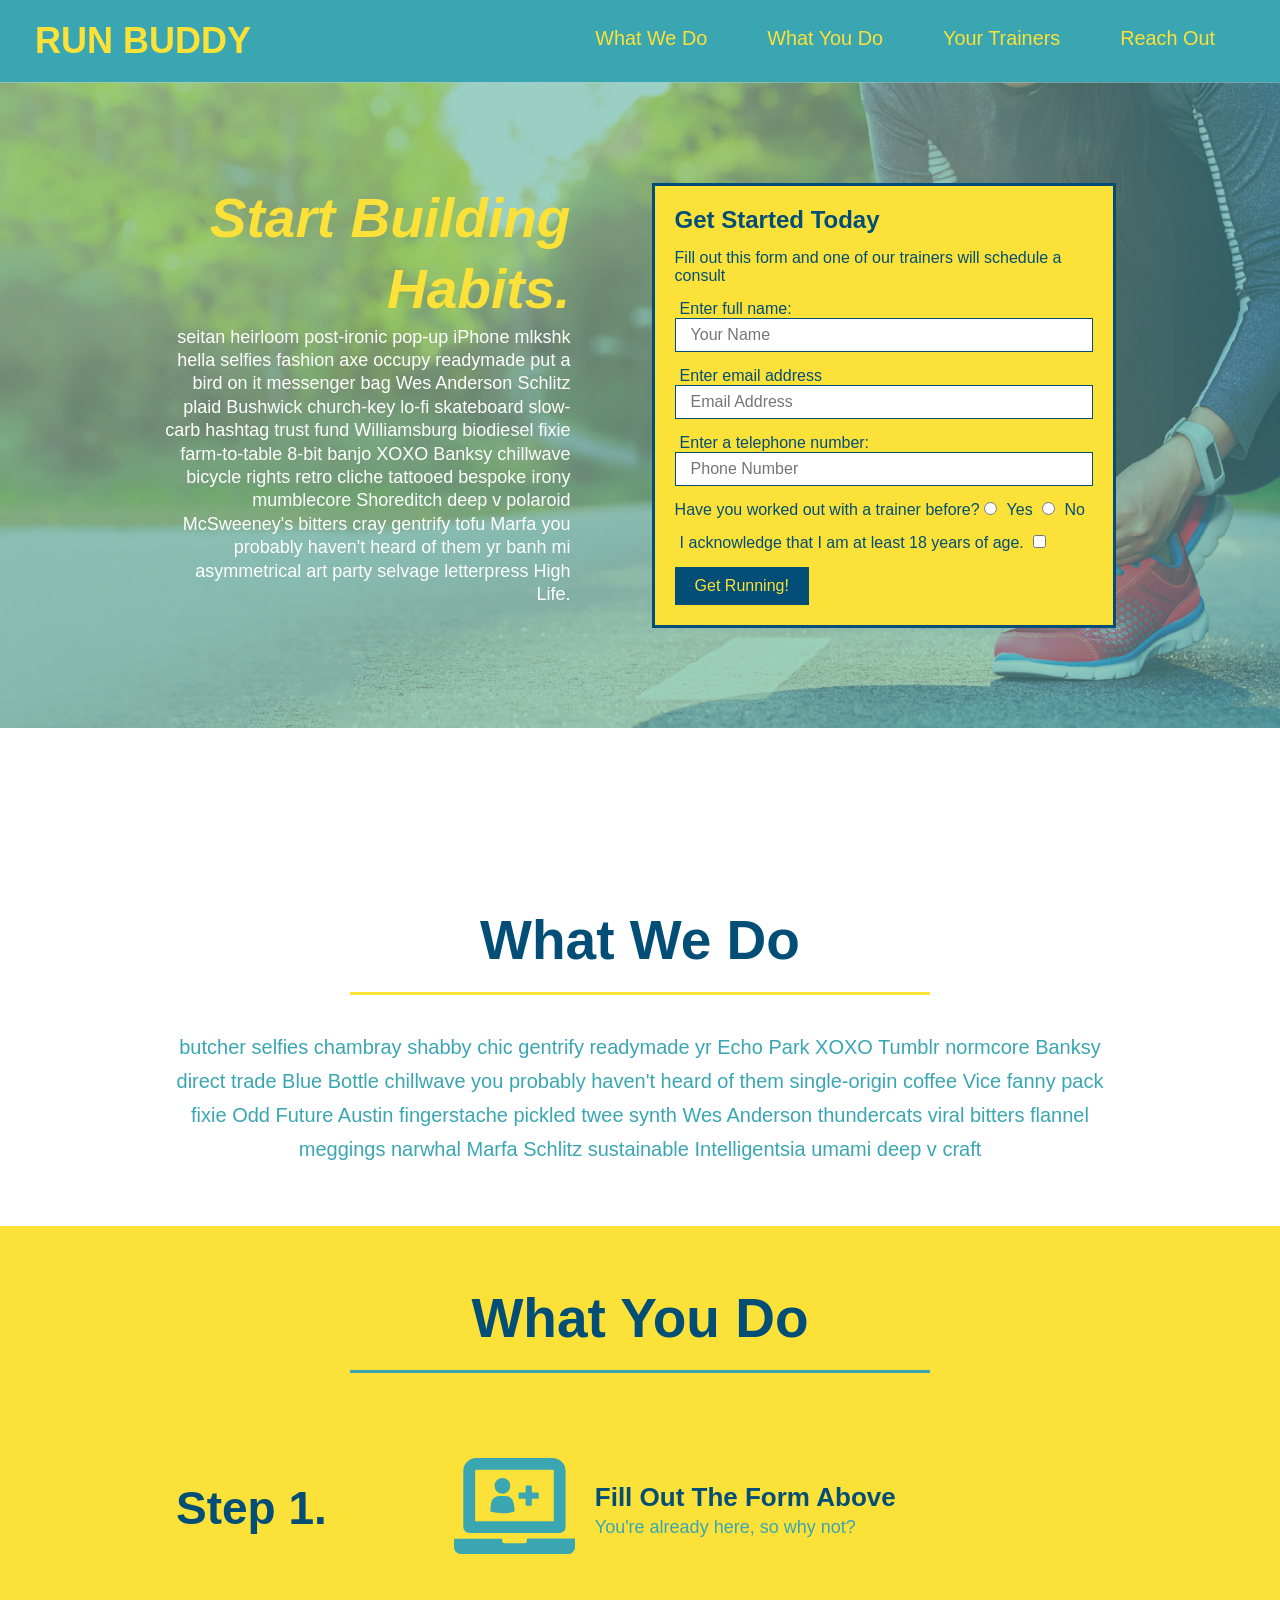
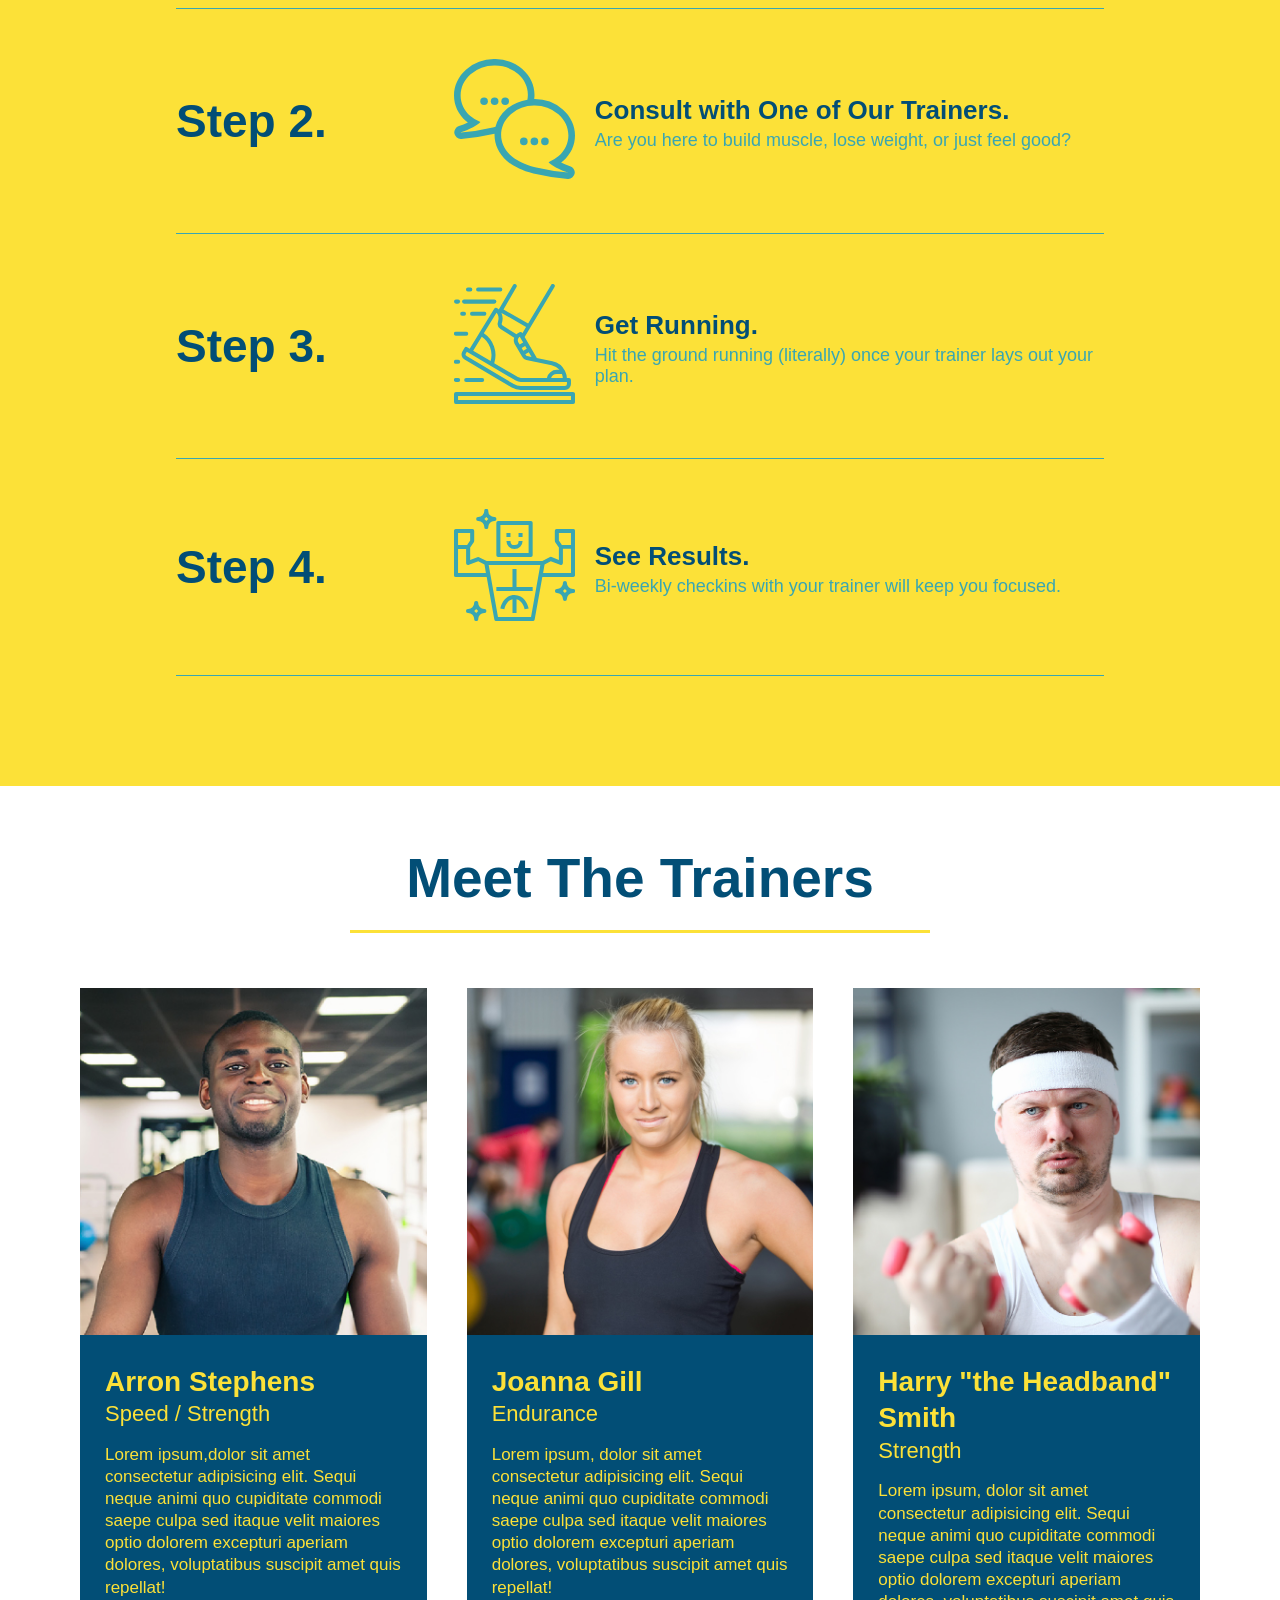
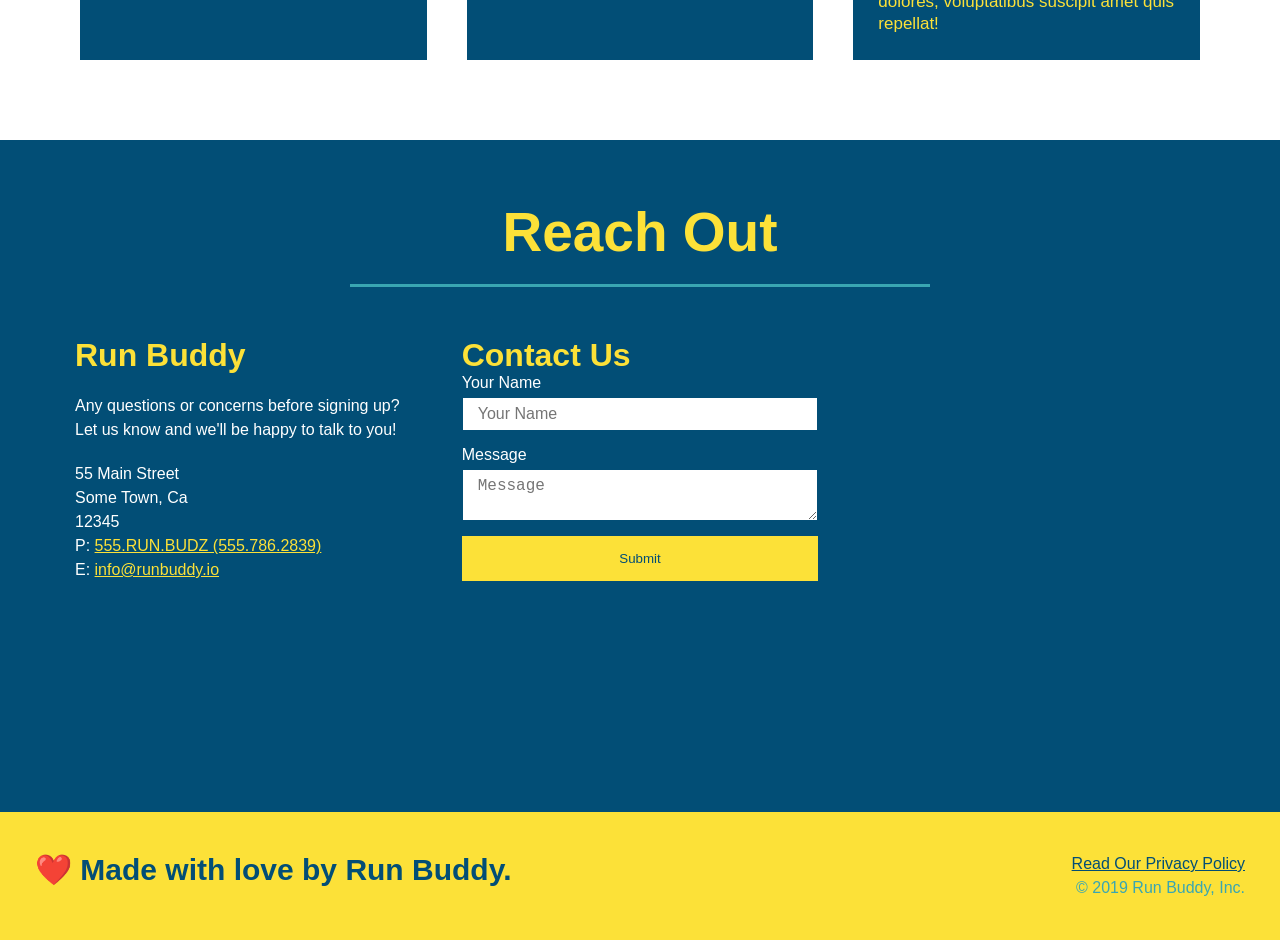
==== index.html @ 0c2e8806 "add flexbox to reach out section" ====
<!DOCTYPE html>
<html lang="en">
    <head>
        <meta charset="UTF-8" />
        <title>Run Buddy</title>
        <link rel="stylesheet" href="./assets/css/style.css">
    </head>
    <body>
    <!-- navigation -->
    <header>
        <h1>
            <a href="/">RUN BUDDY</a>
        </h1>
        <nav>
    <!-- Unordered list element -->
            <ul>
        <!-- List item element-->
                <li>
            <!-- Anchor element -->
                    <a href="#what-we-do">What We Do</a>
                </li>
                <li>
                    <a href="#what-you-do">What You Do</a>
                </li>
                <li>
                    <a href="#your-trainers">Your Trainers</a>
                </li>
                <li>
                    <a href="#reach-out">Reach Out</a>
                </li>
            </ul>
        </nav>
    </header>
    
    <!-- hero section -->
    <section class="hero">
        <div class="hero-cta">
            <h2>Start Building Habits.</h2>
            <p>
                seitan heirloom post-ironic pop-up iPhone mlkshk hella selfies fashion axe occupy readymade put a bird on it
                messenger bag Wes Anderson Schlitz plaid Bushwick church-key lo-fi skateboard slow-carb hashtag trust fund
                Williamsburg biodiesel fixie farm-to-table 8-bit banjo XOXO Banksy chillwave bicycle rights retro cliche
                tattooed bespoke irony mumblecore Shoreditch deep v polaroid McSweeney's bitters cray gentrify tofu Marfa you
                probably haven't heard of them yr banh mi asymmetrical art party selvage letterpress High Life.  
            </p>
        </div>
        
        <div class="hero-form">
            <h3>Get Started Today</h3>
            <p>Fill out this form and one of our trainers will schedule a consult</p>
        <!-- Add form element -->
        <form>
            <label for="name">Enter full name:</label>
            <input type="text" placeholder="Your Name" name="name" id="name" class="form-input"/>
            <label for="email">Enter email address</label>
            <input type="email" placeholder="Email Address" name="email" id="email" class="form-input"/>
            <label for="phone">Enter a telephone number:</label>
            <input type="tel" placeholder="Phone Number" name="phone" id="phone" class="form-input"/>
           <p>
                Have you worked out with a trainer before?
                <input type="radio" name="trainer-confirm" id="trainer-yes" />
                <label for="trainer-yes">Yes</label>
                <input type="radio" name="trainer-confrim" id="trainer-no" />
                <label for="trainer-no">No</label>
            </p>
            <p>
                <label for="checkbox">
                    I acknowledge that I am at least 18 years of age.
                </label>
                <input type="checkbox" name="age-confirmation" id="checkbox" />
            </p>
            <button type="submit">
                Get Running!
            </button>
        </form>
        </div>
    </section>
    <!-- end hero -->

    <!-- hero/jumbotron -->
    <section>
    </section>

    <!-- "what we do" section -->
    <section id="what-we-do" class="intro">
      <div class="flex-row">
       <h2 class="section-title primary-border">What We Do</h2>
      </div>
      <div class="flex-row">
       <p>
           butcher selfies chambray shabby chic gentrify readymade yr Echo Park XOXO Tumblr normcore Banksy direct trade Blue Bottle chillwave you probably haven't heard of them single-origin coffee Vice fanny pack fixie Odd Future Austin fingerstache pickled twee synth Wes Anderson thundercats viral bitters flannel meggings narwhal Marfa Schlitz sustainable Intelligentsia umami deep v craft
       </p>
      </div>
    </section>

    <!-- "what you do" section -->
    <section id="what-you-do" class="steps">
       <div class="flex-row">
        <h2 class="section-title secondary-border">What You Do</h2>
       </div>
       <div>
           <!-- insert this img element-->
           <div class="step">
            <h3>Step 1.</h3>
            <div class="step-info">
              <div class="step-img">
                <img src="./assets/images/step-1.svg" alt="" />
              </div>
              <div class="step-text">
                <h4>Fill Out The Form Above</h4>
                <p>You're already here, so why not?</p>
              </div>
            </div>
          </div>
       </div>

       <div>
           <!-- insert image -->
           <div class="step">
            <h3>Step 2.</h3>
            <div class="step-info">
              <div class="step-img">
                <img src="./assets/images/step-2.svg" alt="" />
              </div>
              <div class="step-text">
                <h4>Consult with One of Our Trainers.</h4>
                <p>Are you here to build muscle, lose weight, or just feel good?</p>
              </div>
            </div>
          </div>
       </div>

       <div>
           <!-- insert image -->
           <div class="step">
            <h3>Step 3.</h3>
            <div class="step-info">
              <div class="step-img">
                <img src="./assets/images/step-3.svg" alt="" />
              </div>
              <div class="step-text">
                <h4>Get Running.</h4>
                <p>Hit the ground running (literally) once your trainer lays out your plan.</p>
              </div>
            </div>
          </div>
       </div>

       <div>
           <!-- insert image -->
           <div class="step">
            <h3>Step 4.</h3>
            <div class="step-info">
              <div class="step-img">
                <img src="./assets/images/step-4.svg" alt="" />
              </div>
              <div class="step-text">
                <h4>See Results.</h4>
                <p>Bi-weekly checkins with your trainer will keep you focused.</p>
              </div>
            </div>
          </div>
       </div>
    </section>
        
    <!-- "meet the trainers" section -->
    <section id="your-trainers">
       <div class="flex-row">
        <h2 class="section-title primary-border">
           Meet The Trainers</h2> 
       </div>
       <div class="trainers">
        <article class="trainer">
            <img src="./assets/images/trainer-1.jpg" alt="Arron Stephens in his workout clothes, ready to pump iron" />
            <div class="trainer-bio">
                <h3 class="trainer-name">Arron Stephens</h3>
                <h4 class="trainer-role">Speed / Strength</h4>
                <p>
                    Lorem ipsum,dolor sit amet consectetur adipisicing elit. Sequi neque animi quo cupiditate commodi saepe culpa sed
                    itaque velit maiores optio dolorem excepturi aperiam dolores, voluptatibus suscipit amet quis repellat!
                </p>
            </div>
        </article>

        <!-- second trainer bio-->
        <article class="trainer">
            <img src="./assets/images/trainer-2.jpg" alt="Joanna Gill colling off after a workout" />
            <div class="trainer-bio">
                <h3 class="trainer-name">Joanna Gill</h3>
                <h4 class="trainer-role">Endurance</h4>
                <p>
                    Lorem ipsum, dolor sit amet consectetur adipisicing elit. Sequi neque animi quo cupiditate commodi saepe culpa sed
                    itaque velit maiores optio dolorem excepturi aperiam dolores, voluptatibus suscipit amet quis repellat!
                </p>
            </div>
        </article>

        <!-- third trainer bio-->
        <article class="trainer">
            <img src="./assets/images/trainer-3.jpg" alt="Harry Smith wearing a headband and lifting comically small pink weights" />
            <div class="trainer-bio">
                <h3 class="trainer-name">Harry "the Headband" Smith</h3>
                <h4 class="trainer-role">Strength</h4>
                <p>
                    Lorem ipsum, dolor sit amet consectetur adipisicing elit. Sequi neque animi quo cupiditate commodi saepe culpa sed
                    itaque velit maiores optio dolorem excepturi aperiam dolores, voluptatibus suscipit amet quis repellat!
                </p>
        </article>
       </div>
    </section>

    <!-- "reach out" section -->
    <section id="#reach-out" class="contact">
      <div class="flex-row">
        <h2 class="section-title secondary-border">Reach Out</h2>
      </div>

      <div class="contact-info">
        <div>
          <h3>Run Buddy</h3>
          <p>
            Any questions or concerns before signing up?
            <br />
            Let us know and we'll be happy to talk to you!
          </p>
      
          <address>
            55 Main Street <br />
            Some Town, Ca <br />
            12345 <br />
            P: <a href="tel:555.786.2839">555.RUN.BUDZ (555.786.2839)</a><br />
            E: <a href="mailto://info@runbuddy.io">info@runbuddy.io</a>
          </address>
      
        </div>
      
        <div class="contact-form">
          <h3>Contact Us</h3>
          <form>
            <label for="contact-name">Your Name</label>
            <input type="text" id="contact-name" placeholder="Your Name" />
      
            <label for="contact-message">Message</label>
            <textarea id="contact-message" placeholder="Message"></textarea>
      
            <button type="submit">Submit</button>
          </form>
        </div>
      
        <iframe
          src="https://www.google.com/maps/embed?pb=!1m14!1m12!1m3!1d12182.30520634488!2d-74.0652613!3d40.2407219!2m3!1f0!2f0!3f0!3m2!1i1024!2i768!4f13.1!5e0!3m2!1sen!2sus!4v1561060983193!5m2!1sen!2sus"
          frameborder="0" style="border:0" allowfullscreen></iframe>
      
      </div>
    </section>

    <!-- footer -->
    <footer>
        <h2>❤️ Made with love by Run Buddy.</h2>
        <div>
            <a href="#">Read Our Privacy Policy</a><br />
            &copy; 2019 Run Buddy, Inc.
        </div>
    </footer>
    </body>
</html>
---- assets/css/style.css ----
*{
    margin: 0;
    padding: 0;
    box-sizing: border-box;
}

body {
    /* more on this crazy alphanumerical value in a minute! */
    color: #39a6b2;
    font-family: Helvetica,Arial, sans-serif;
}

/* apply styles to <header> */
header {
    padding: 20px 35px;
    background-color: #39a6b2;
    display: flex;
    justify-content: space-between;
    flex-wrap: wrap;
}

header h1 {
    font-weight: bold;
    font-size: 36px;
    color: #fce138;
    margin: 0;
}

header a {
    text-decoration: none;
    color: #fce138;
}

header nav {
    margin: 7px 0;
}

header nav ul {
    display: flex;
    flex-wrap: wrap;
    justify-content: space-between;
    align-items: center;
    list-style: none;
}

header nav ul li a {
    margin: 0 30px;
    font-weight: lighter;
    font-size: 1.55vw;
}

footer {
    background: #fce138;
    width: 100%;
    padding: 40px 35px;
    display: flex;
    justify-content:space-between;
    flex-wrap: wrap;
}

footer h2 {
    color: #024e76;
    font-size: 30px;
    margin: 0;
}

footer div {
    line-height: 1.5;
    text-align: right;
}

footer a {
    color: #024e76;
}

section {
    padding: 60px;
}

/* Hero Style Start */
.hero {
    background-image: url("../images/hero-bg.jpg");
    background-size: cover;
    background-position: center;
    display: flex;
    justify-content: center;
    flex-wrap: wrap;
}
/* Hero Style End*/

.hero-cta {
    width: 35%;
    text-align: right;
    margin: 3.5%;
    color: #fff;
    font-size: 18px;
    line-height: 1.3;
}

.hero-cta h2 {
    font-style: italic;
    font-size: 55px;
    color: #fce138;
}

.hero-form {
    background-color: #fce138;
    padding: 20px;
    color: #024e76;
    border: solid 3px #024e76;
    width: 40%;
    margin: 3.5%;
}

.hero-form h3{
    font-size: 24px;
    margin: 0px;
}

.hero-form p {
    margin: 15px 0 15px 0;
}

.form-input {
    font-size: 16px;
    border: 1px solid #024e76;
    display: block;
    padding: 7px 15px;
    color: #024e76;
    width: 100%;
    margin-bottom: 15px;
}

.hero-form label {
    margin: 0 5px;
}

.hero-form button {
    color: #fce138;
    background-color: #024e76;
    border: none;
    padding: 10px 20px;
    font-size: 16px;
}
/* HERO STYLES END */


.intro p {
    line-height: 1.7;
    color: #39a6b2;
    width: 80%;
    font-size: 20px;
    margin: 0 auto;
    text-align: center;
}

.steps {
    background: #fce138;
}

.section-title {
    font-size: 55px;
    color: #024e76;
    border-bottom: 3px solid;
    padding-bottom: 20px;
    text-align: center;    
    margin: 0 auto 35px auto;
    width: 50%;
}

.primary-border {
    border-color: #fce138;
    
}

.secondary-border {
    border-color: #39a6b2;
}

.step {
    margin: 50px auto;
    padding-bottom: 50px;
    width: 80%;
    border-bottom: 1px solid #39a6b2;
    display: flex;
    flex-wrap: wrap;
    align-items: center;
    justify-content: space-between;
}

.step h3 {
    color: #024e76;
    font-size: 46px;
    flex: 1 30%;
}

.step-info {
    flex: 2 70%;
    display: flex;
    flex-wrap: wrap;
    align-items: center;
}

.step-img {
    flex: 1 12%;
    margin-right: 20px;
}

.step-img img {
    max-width: 100%;
}
.step-text {
    flex: 12;
}

.step-text p {
    color: #39a6b2;
    font-size: 18px;
}

.step-text h4 {
    font-size: 26px;
    line-height: 1.5;
    color: #024e76;
}

.trainers {
    width: 100%;
    margin: 0 auto;
    display: flex;
    flex-wrap: wrap;
    justify-content: space-around;
}

.trainer {
    margin: 20px;
    background: #024e76;
    color: #fce138;
    flex: 1;
}

.trainer img {
    width: 100%; 
}

.trainer-bio {
    padding: 25px;
    line-height: 1.3;
}

.text-left {
    text-align: left;
}

.text-right {
    text-align: right;
}

.trainer-bio h3 {
    font-size: 28px;
}

.trainer-bio h4 {
    font-weight: lighter;
    font-size: 22px;
    margin-bottom: 15px;
}

.trainer-bio p {
    font-size: 17px;
}

.contact {
    background: #024e76;
}

.contact h2 {
    color: #fce138;
}

.contact-info iframe {
    height: 400px;
}

.contact-info div {
    color: white;
}

.contact-info h3 {
    color: #fce138;
    font-size: 32px;
}

.contact-info p, .contact-info address {
    margin: 20px 0;
    line-height: 1.5;
    font-size: 16px;
    font-style: normal;
}

.contact-info a {
    color: #fce138;
}

.contact-info {
    display: flex;
    justify-content: space-between;
    flex-wrap: wrap;
}

.contact-info > * {
    flex: 1;
    margin: 15px;
}

.contact-form input, .contact-form textarea {
    border: 1px solid #024e76;
    display: block;
    padding: 7px 15px;
    font-size: 16px;
    color: #024e76;
    width: 100%;
    margin-bottom: 15px;
    margin-top: 5px;
}

.contact-form button {
    width: 100%;
    border: none;
    background: #fce138;
    color: #024e76;
    text-align: center;
    padding: 15px 0;/
    font-size: 16px;
}

.flex-row {
    display: flex;
}
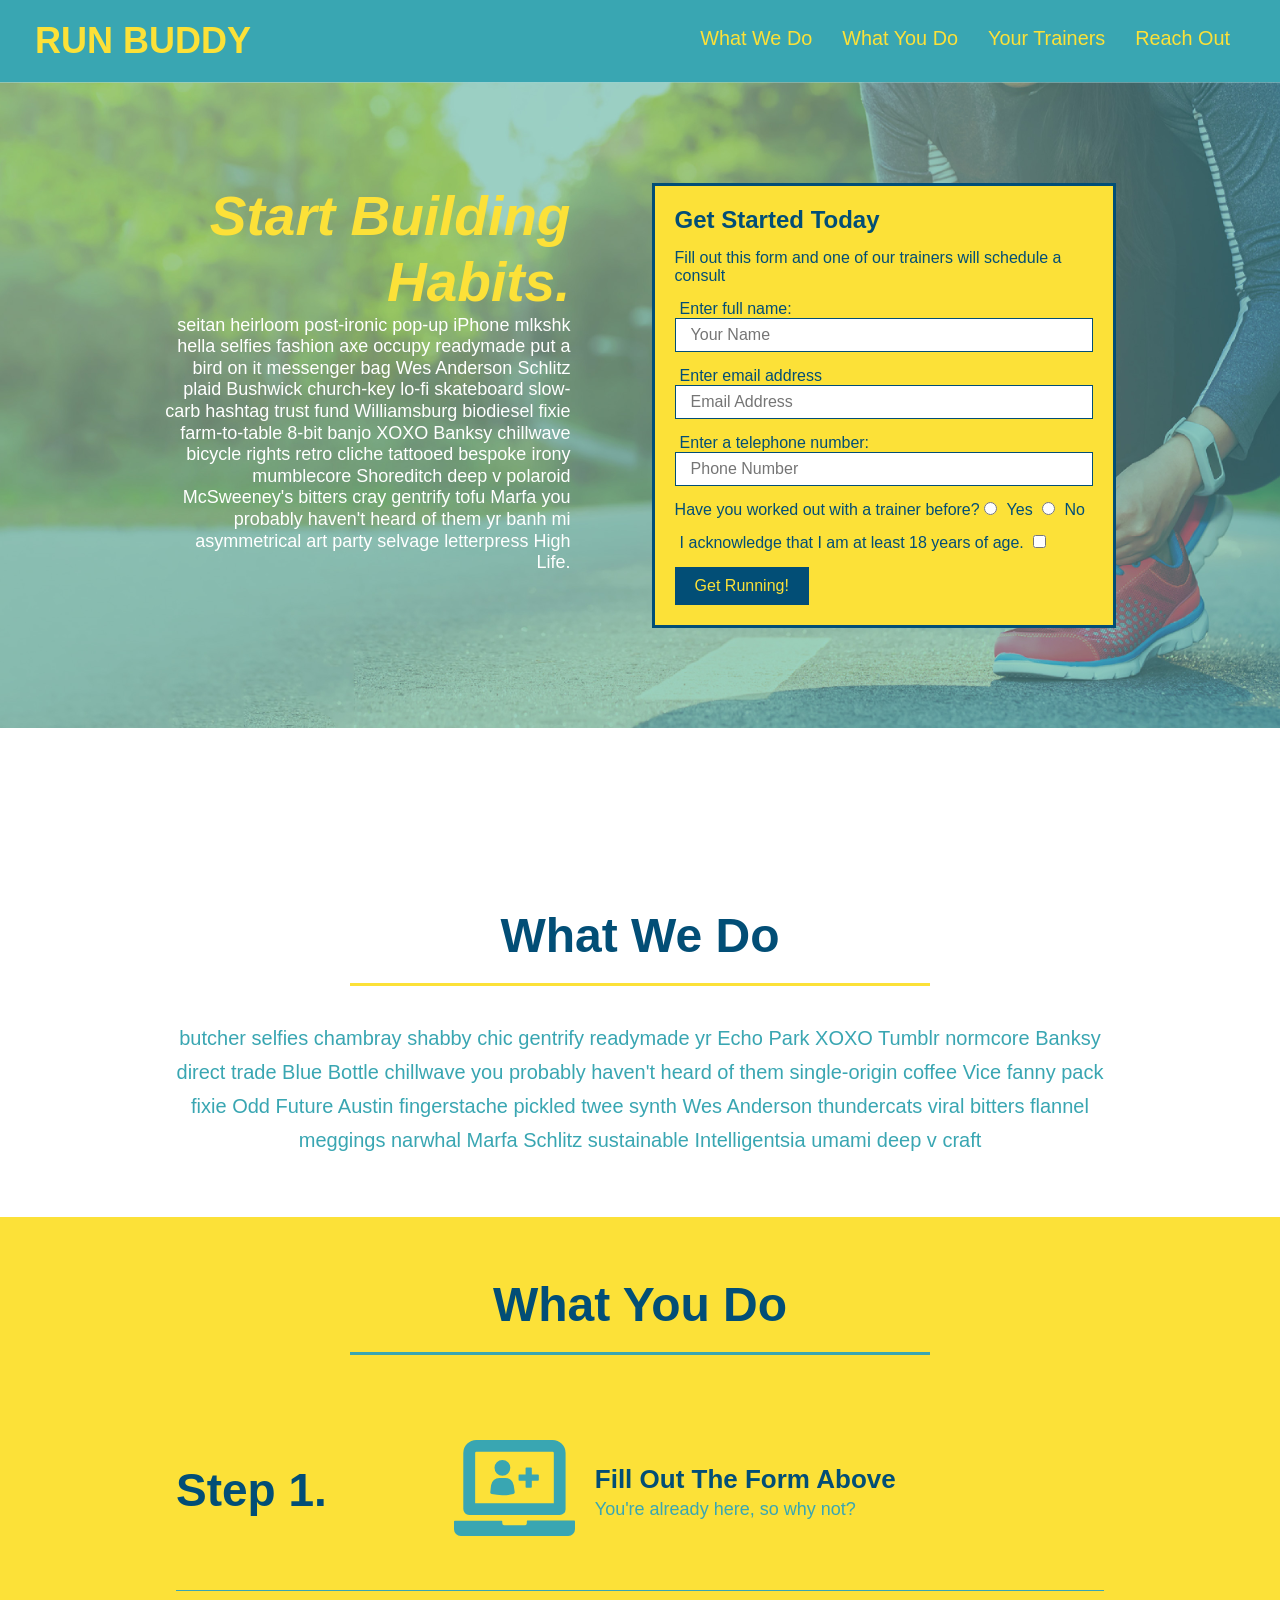
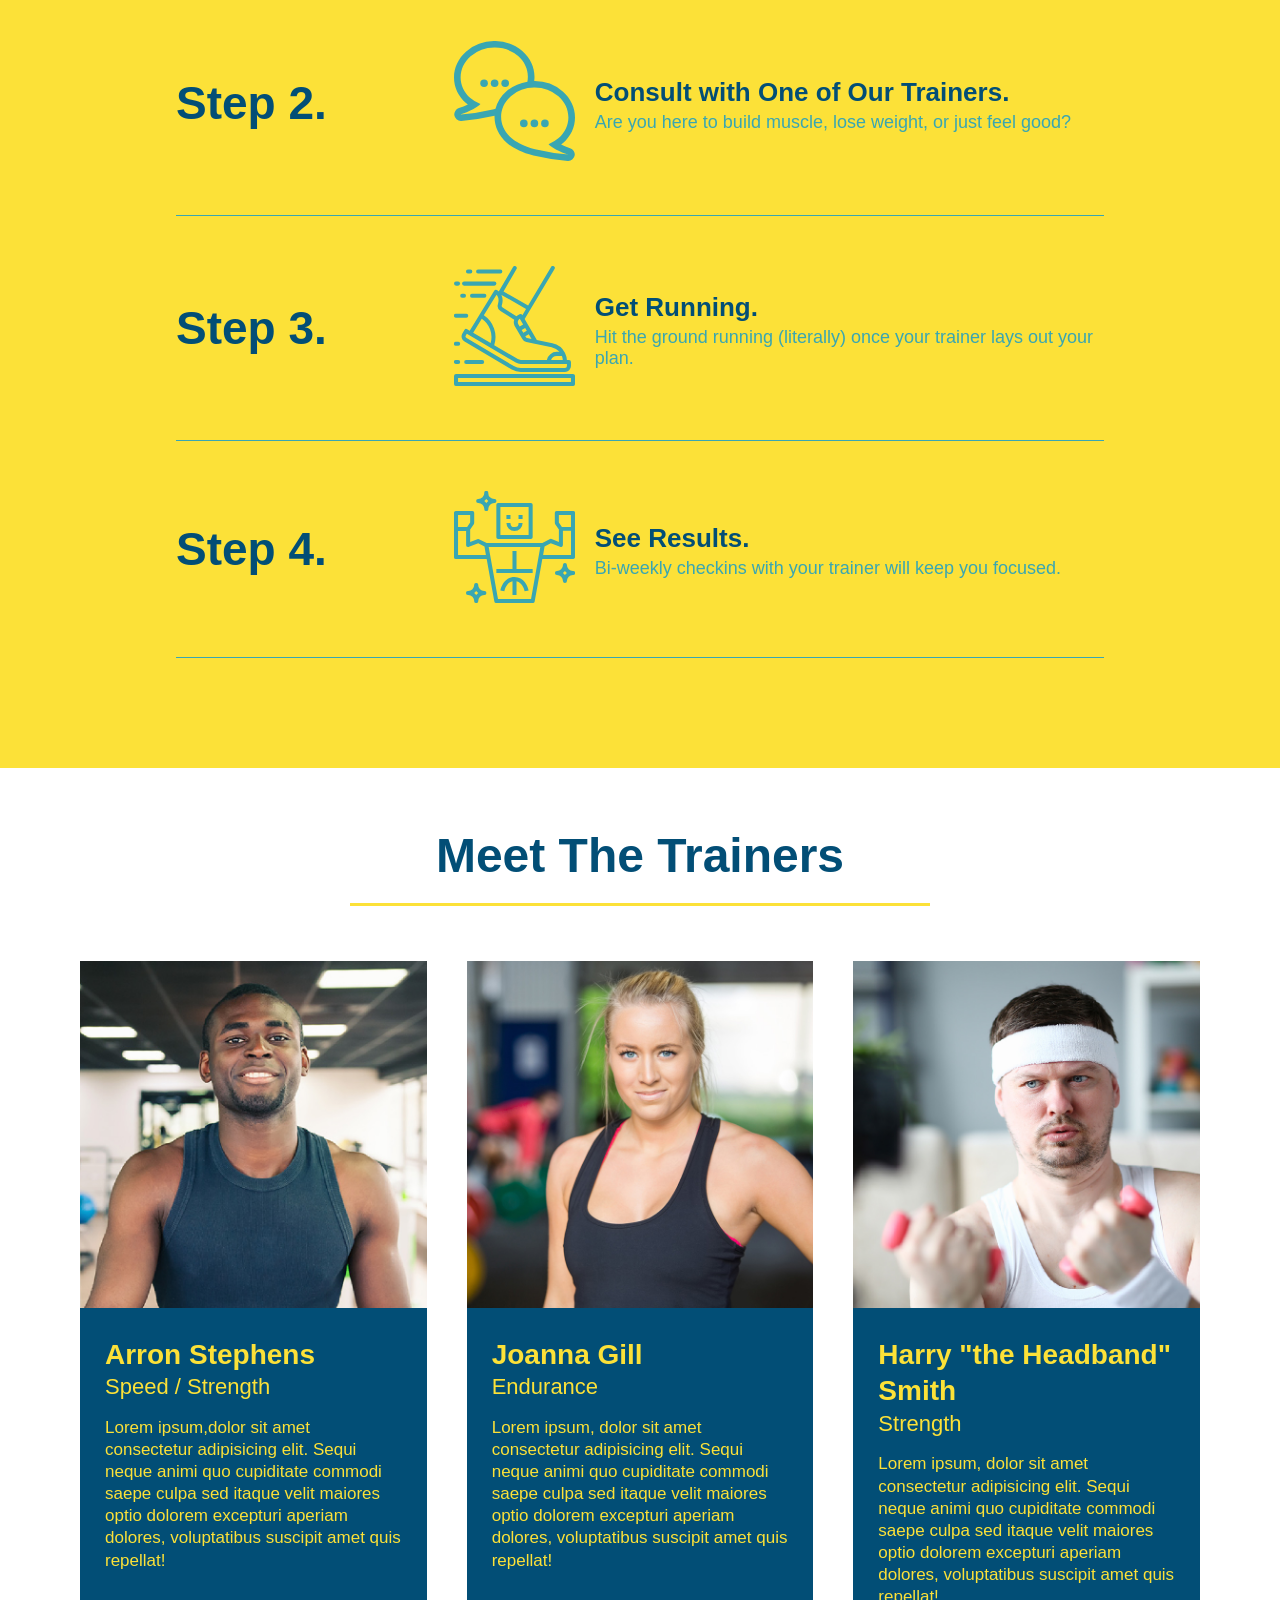
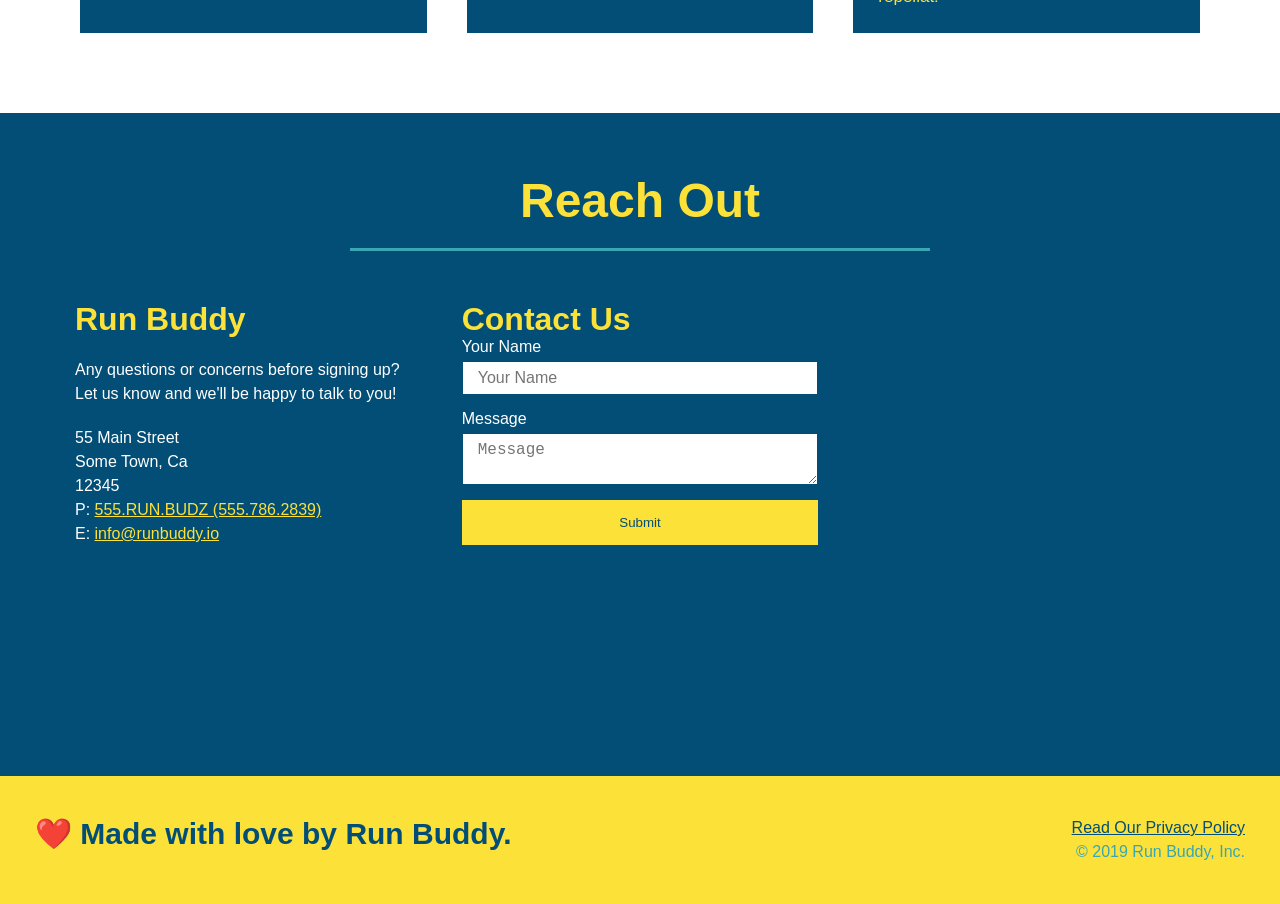
==== commit d0840a2d: "start of media queries" ====
--- a/index.html
+++ b/index.html
@@ -1,7 +1,7 @@
 <!DOCTYPE html>
 <html lang="en">
     <head>
-        <meta charset="UTF-8" />
+        <meta name="viewport" content="width=device-width, initial-scale=1.0"/>
         <title>Run Buddy</title>
         <link rel="stylesheet" href="./assets/css/style.css">
     </head>
--- a/assets/css/style.css
+++ b/assets/css/style.css
@@ -44,7 +44,7 @@
 }
 
 header nav ul li a {
-    margin: 0 30px;
+    padding: 10px 15px;
     font-weight: lighter;
     font-size: 1.55vw;
 }
@@ -85,6 +85,7 @@
     display: flex;
     justify-content: center;
     flex-wrap: wrap;
+    align-items: flex-start;
 }
 /* Hero Style End*/
 
@@ -94,7 +95,7 @@
     margin: 3.5%;
     color: #fff;
     font-size: 18px;
-    line-height: 1.3;
+    line-height: 1.2;
 }
 
 .hero-cta h2 {
@@ -159,7 +160,7 @@
 }
 
 .section-title {
-    font-size: 55px;
+    font-size: 48px;
     color: #024e76;
     border-bottom: 3px solid;
     padding-bottom: 20px;
@@ -336,4 +337,19 @@
 
 .flex-row {
     display: flex;
+}
+
+/* MEDIA QUERY FOR SMALLER DESKTOP SCREENS AND SMALLER*/
+@media screen and (max-width: 980px) {
+   
+}
+
+/* MEDIA QUERY FOR TABLETS AND SMALLER */
+@media screen and (max-width: 768px) {
+   
+}
+
+/* MEDIA QUERY FOR MOBILE PHONES AND SMALLER */
+@media screen and (max-width: 575px) {
+   
 }
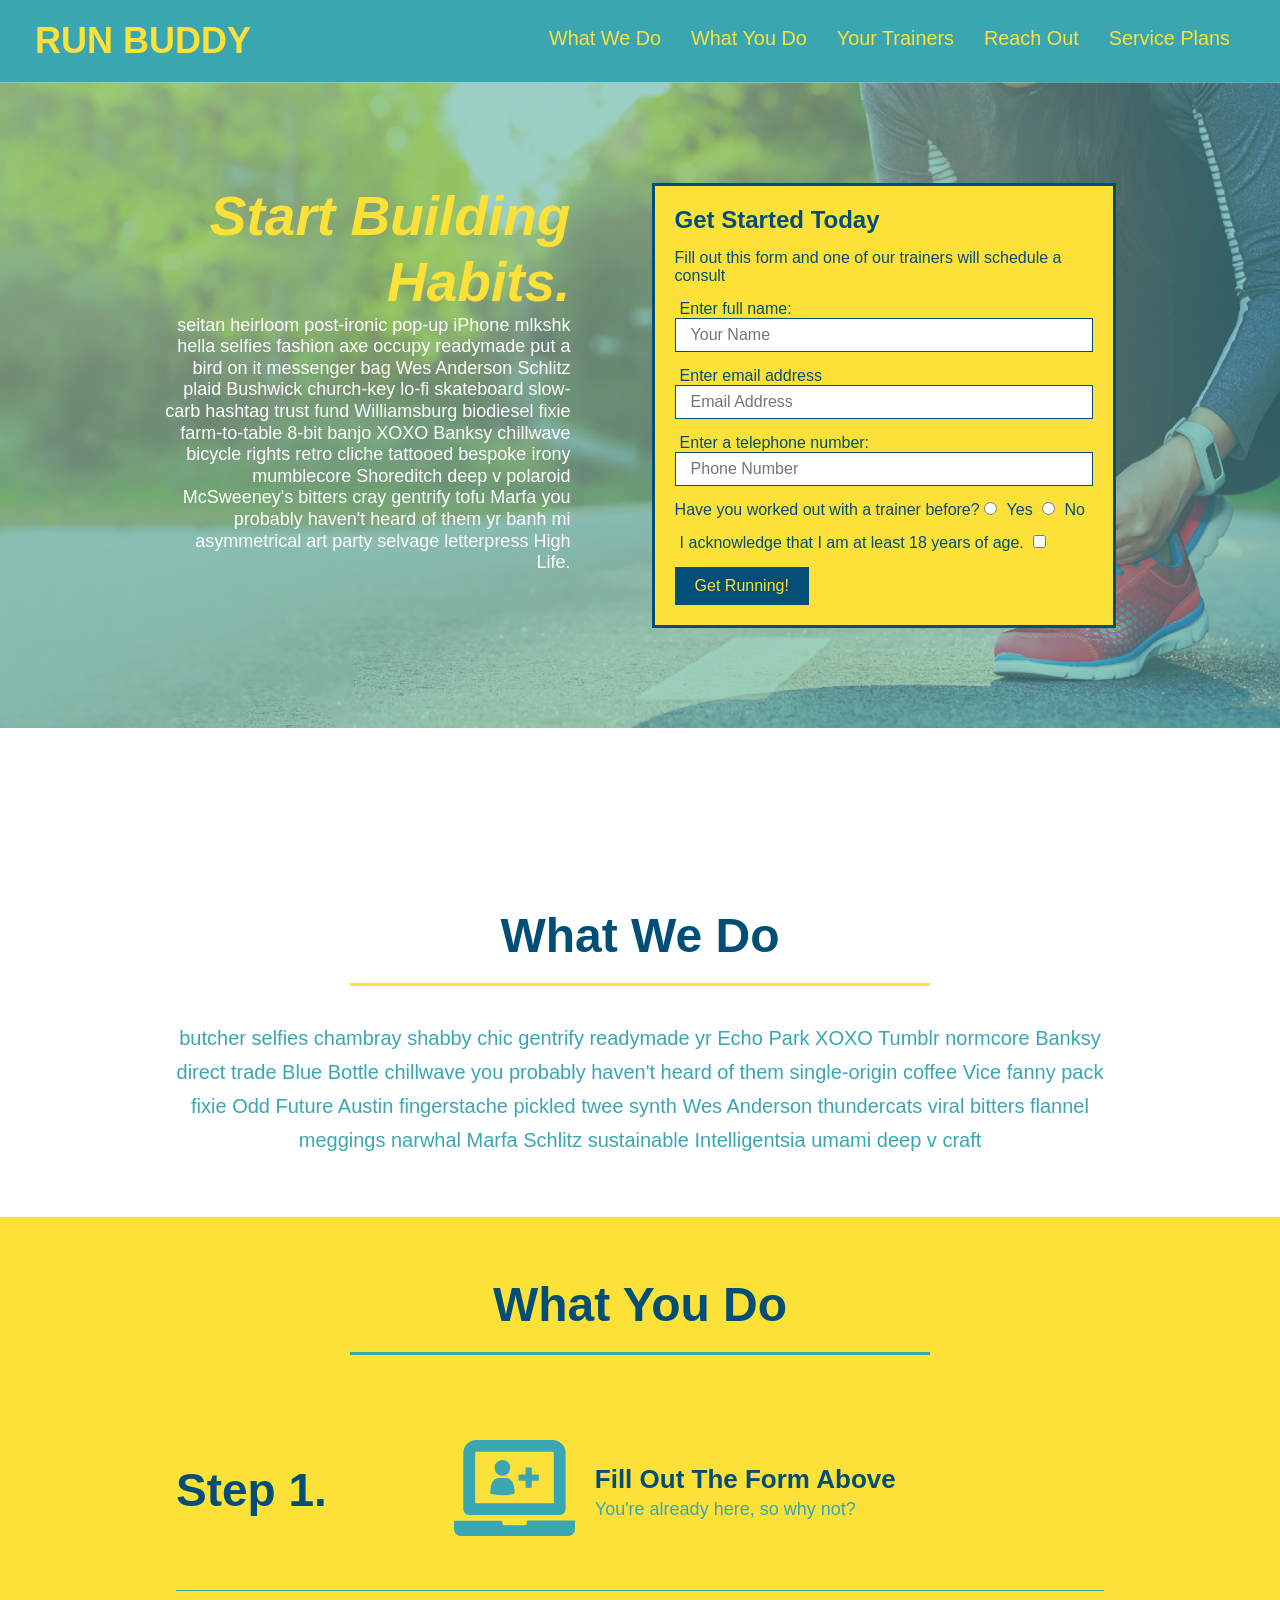
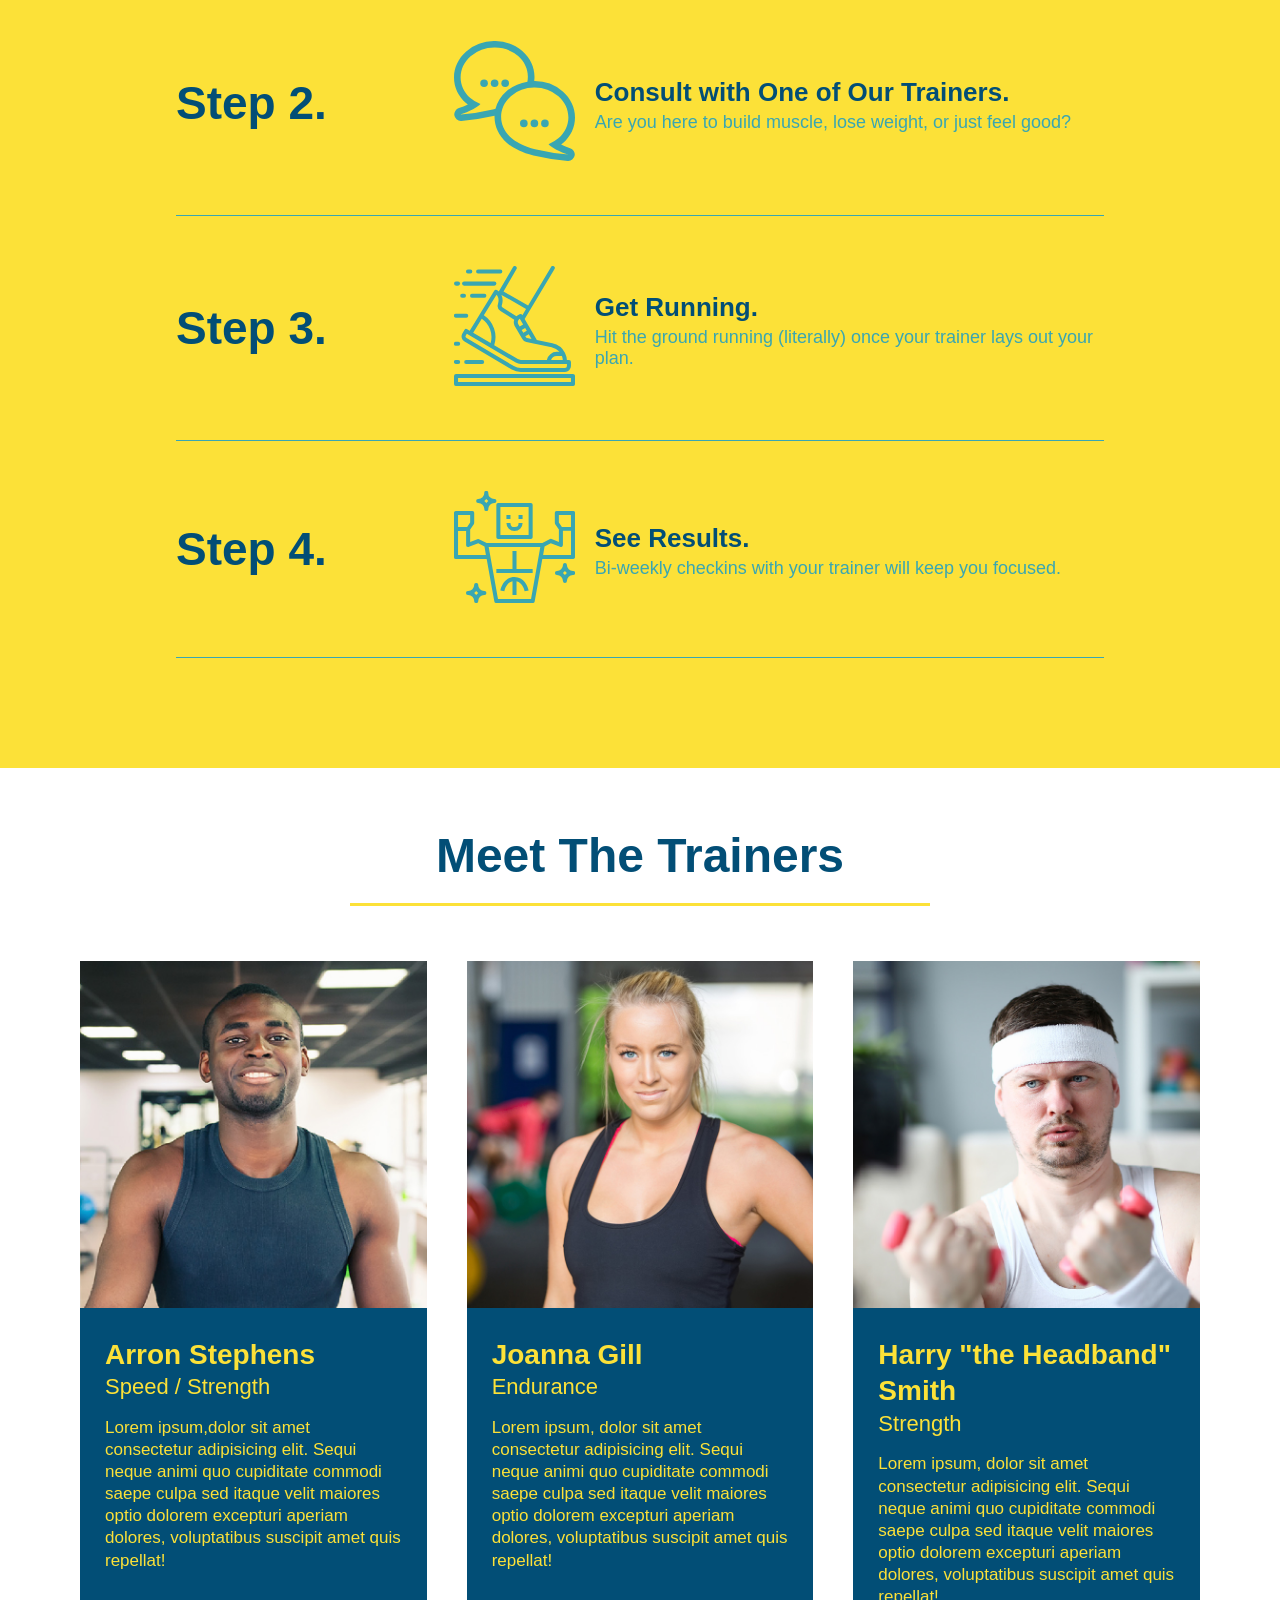
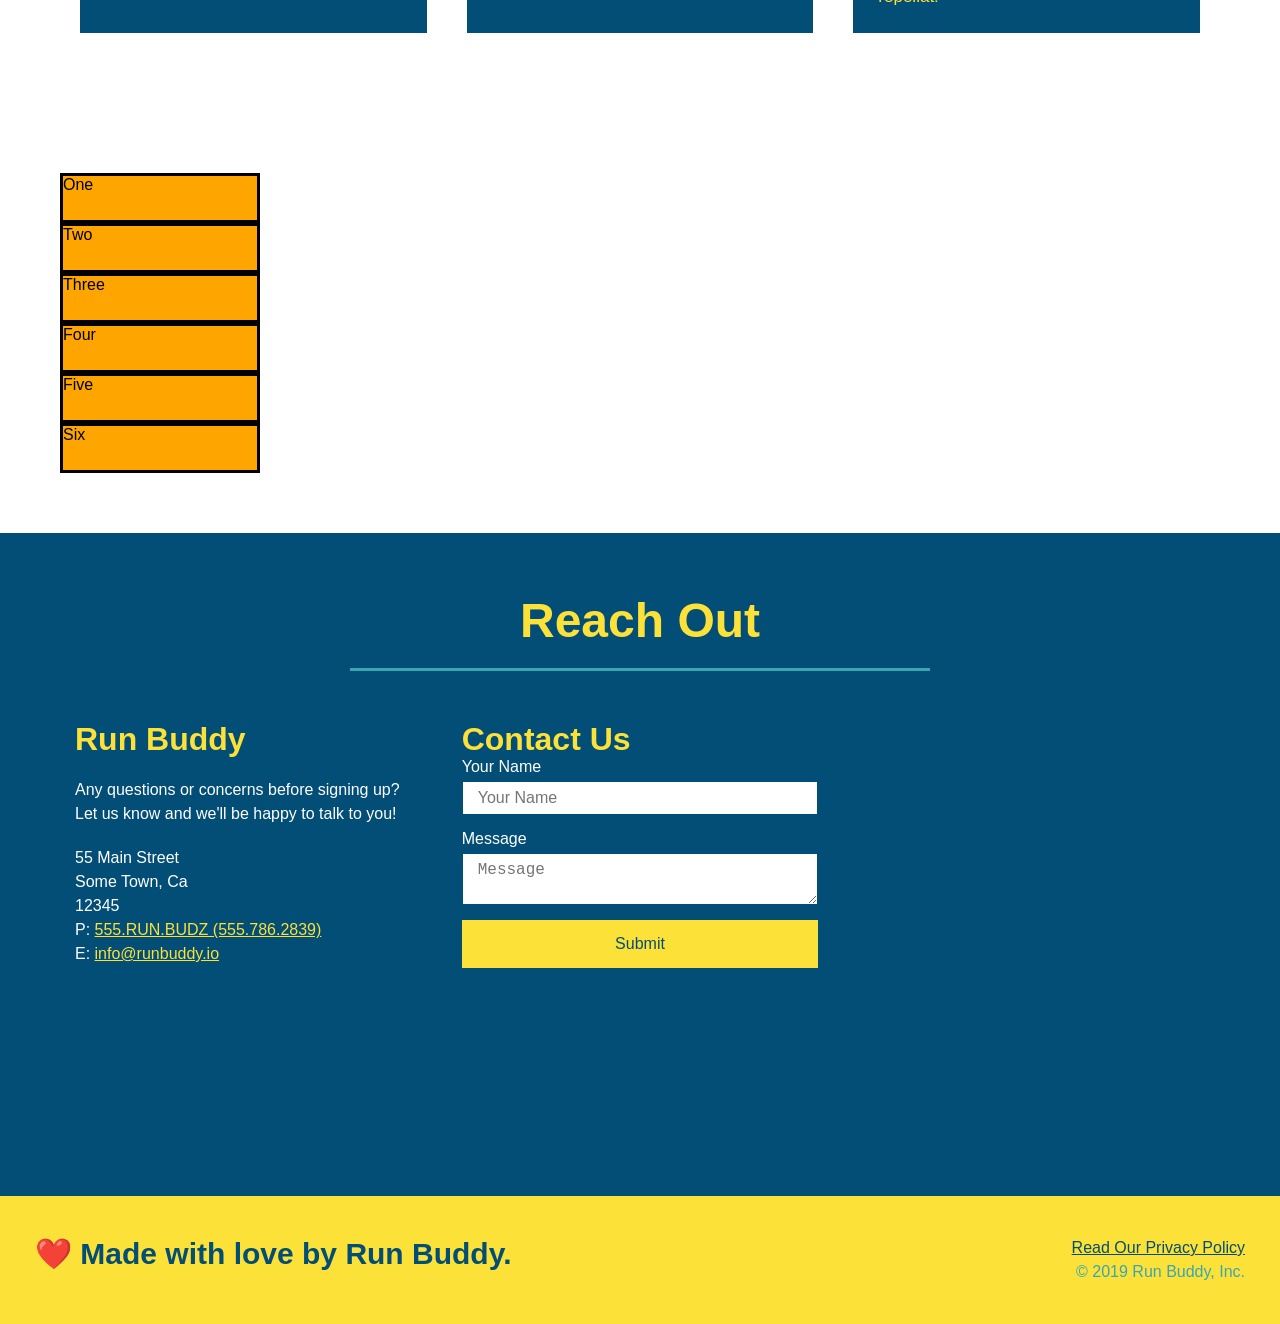
==== commit b7314526: "added grid example" ====
--- a/index.html
+++ b/index.html
@@ -27,6 +27,9 @@
                 </li>
                 <li>
                     <a href="#reach-out">Reach Out</a>
+                </li>
+                <li>
+                    <a href="#service-plans">Service Plans</a>
                 </li>
             </ul>
         </nav>
@@ -209,6 +212,17 @@
        </div>
     </section>
 
+    <section id="service-plans" class="services">
+        <div class="service-grid-container">
+            <div class="service-grid-item">One</div>
+            <div class="service-grid-item">Two</div>
+            <div class="service-grid-item">Three</div>
+            <div class="service-grid-item">Four</div>
+            <div class="service-grid-item">Five</div>
+            <div class="service-grid-item">Six</div>
+        </div>
+    </section>
+
     <!-- "reach out" section -->
     <section id="#reach-out" class="contact">
       <div class="flex-row">
--- a/assets/css/style.css
+++ b/assets/css/style.css
@@ -331,25 +331,130 @@
     background: #fce138;
     color: #024e76;
     text-align: center;
-    padding: 15px 0;/
+    padding: 15px 0;
     font-size: 16px;
 }
 
 .flex-row {
     display: flex;
+}
+
+.service-grid-container {
+    display: grid;
+}
+
+.service-grid-item {
+    width: 200px;
+    height: 50px;
+    background-color: orange;
+    border: solid;
+    color: black;
 }
 
 /* MEDIA QUERY FOR SMALLER DESKTOP SCREENS AND SMALLER*/
 @media screen and (max-width: 980px) {
+   header {
+       padding-bottom: 0;
+       justify-content: center;
+   }
+
+   header h1 {
+       width: 100%;
+       text-align: center;
+   }
+
+   header nav ul {
+       margin-top: 20px;
+       width: 100%;
+       justify-content: center;
+   }
+
+   header nav ul li a {
+       font-size: 20px;
+   }
+
+   footer h2, footer div {
+       text-align: center;
+       width: 100%;
+   }
+
+   .hero-cta, .hero-form {
+       width: 100%;
+   }
+
+   .hero-cta {
+       text-align: center;
+   }
+
+   .section-title {
+       width: 80%;
+   }
+
+   .trainer {
+       flex: 0 70%;
+   }
    
+   .contact-info iframe {
+       flex: 1 100%;
+   }
 }
 
 /* MEDIA QUERY FOR TABLETS AND SMALLER */
 @media screen and (max-width: 768px) {
-   
+   section {
+       padding: 30px 15px;
+   }
+
+   .step h3 {
+       flex: 1 100%;
+       text-align: center;
+   }
+
+   .step-info {
+       flex: 2 100%;
+       text-align: center;
+       justify-content: center;
+   }
+
+   .step-img {
+       flex: 0 32%;
+       margin-right: 0;
+       margin-top: 15px;
+       margin-bottom: 15px;
+   }
+
+   .step-text {
+       flex: 100%;
+   }
 }
 
 /* MEDIA QUERY FOR MOBILE PHONES AND SMALLER */
 @media screen and (max-width: 575px) {
-   
+   .hero-form button {
+       width: 100%;
+   }
+
+   .section-title {
+       width: 95%;
+   }
+
+   .intro p {
+       width: 100%;
+   }
+
+   .trainer {
+       flex: 0 100%;
+   }
+
+   .contact-info {
+       text-align: center;
+   }
+
+   .contact-info > * {
+       flex: 0 100%;
+   }
+
+   .contact-form {
+       order: 3;
+   }
 }
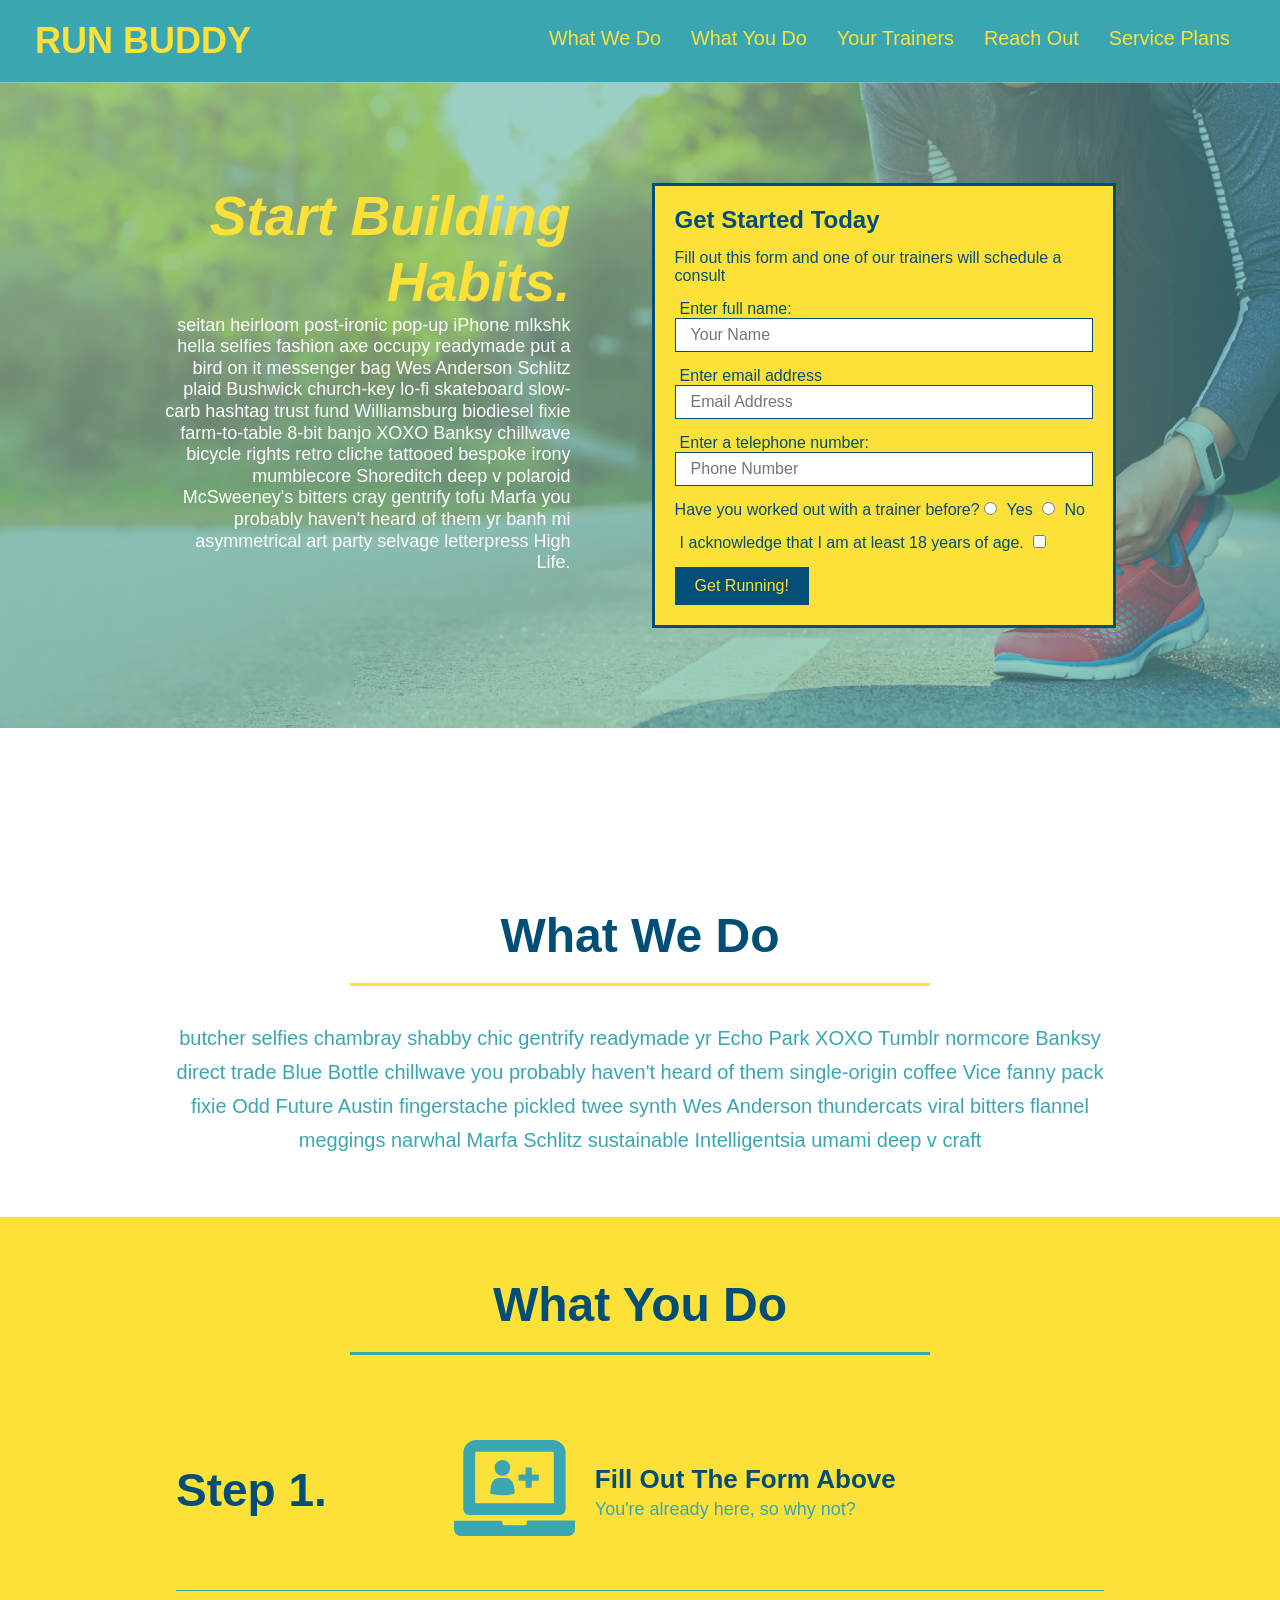
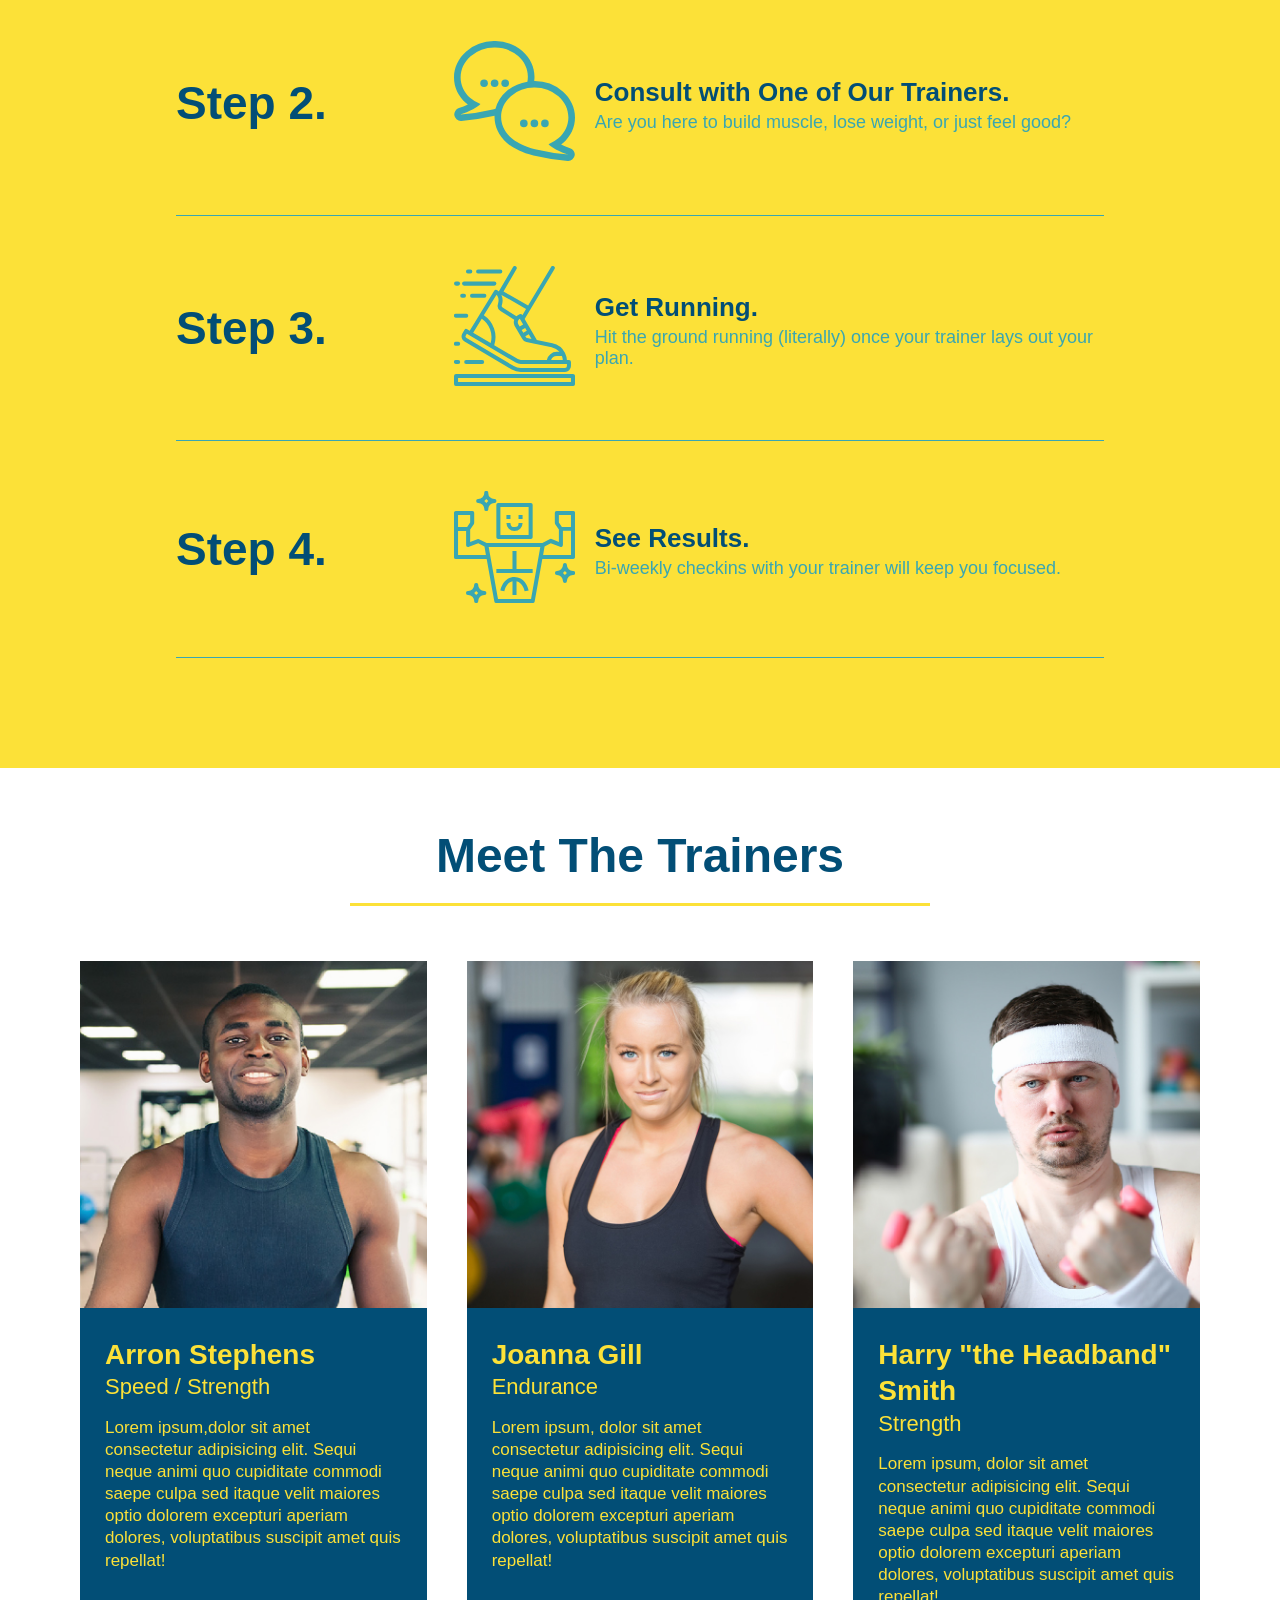
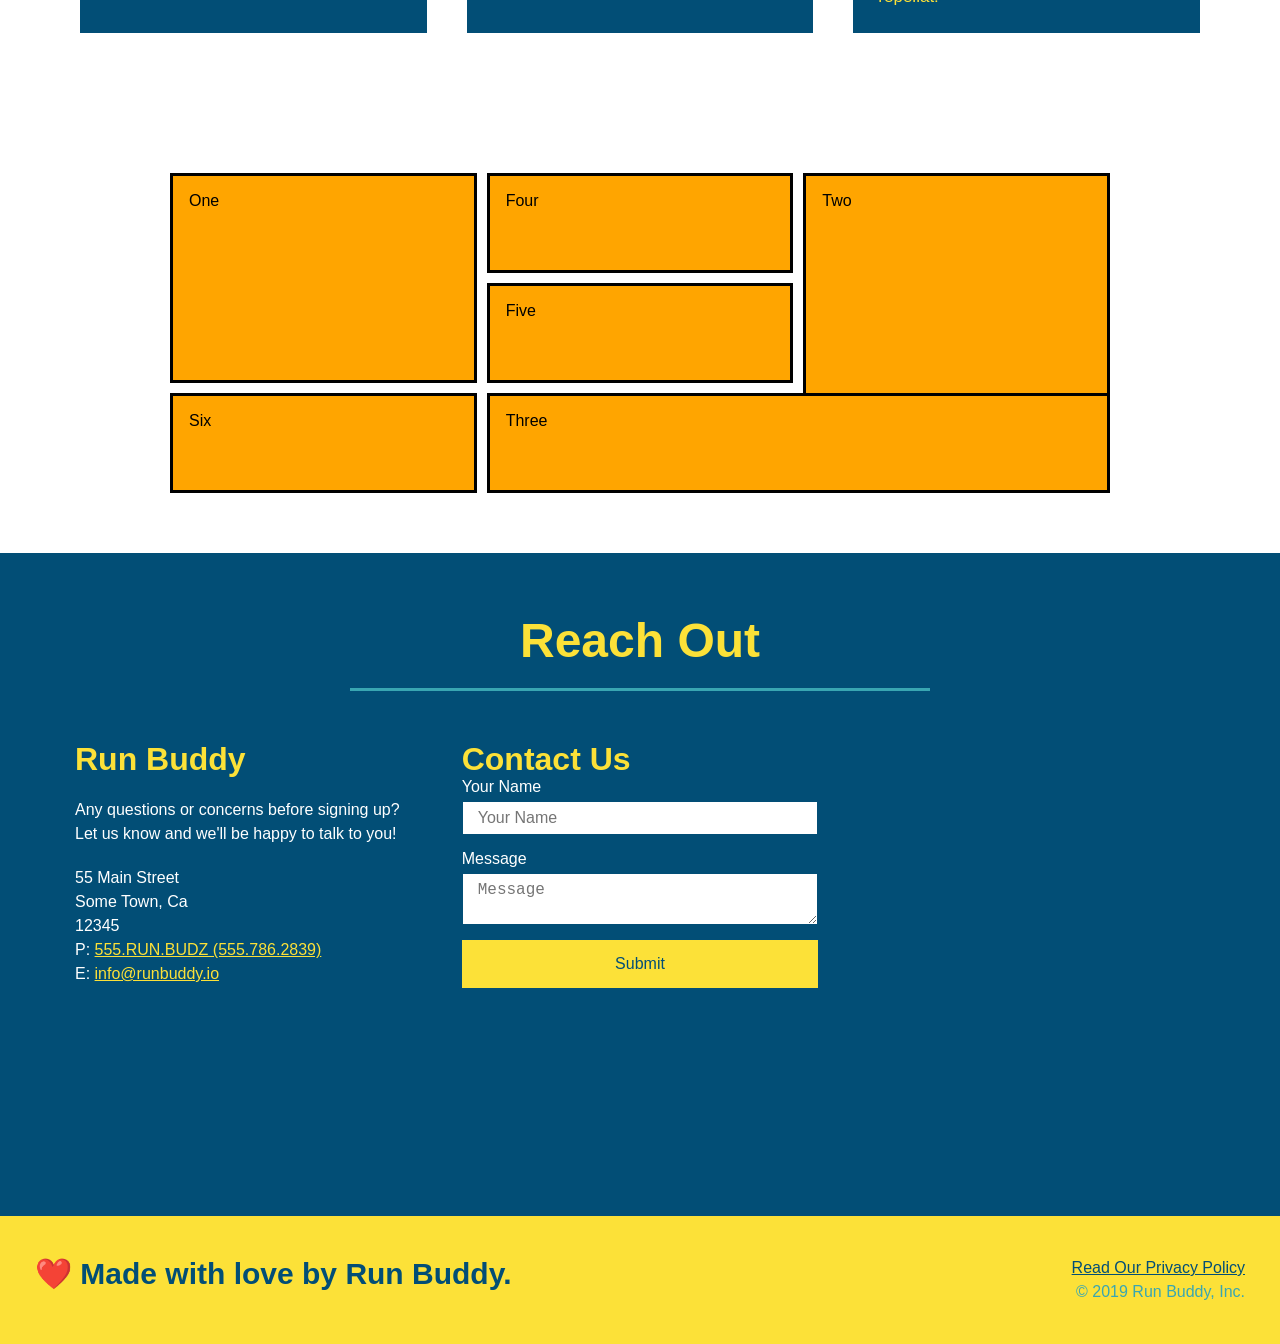
==== commit 5e5dab83: "example grid" ====
--- a/index.html
+++ b/index.html
@@ -214,12 +214,12 @@
 
     <section id="service-plans" class="services">
         <div class="service-grid-container">
-            <div class="service-grid-item">One</div>
-            <div class="service-grid-item">Two</div>
-            <div class="service-grid-item">Three</div>
-            <div class="service-grid-item">Four</div>
-            <div class="service-grid-item">Five</div>
-            <div class="service-grid-item">Six</div>
+            <div class="service-grid-item box1">One</div>
+            <div class="service-grid-item box2">Two</div>
+            <div class="service-grid-item box3">Three</div>
+            <div class="service-grid-item box4">Four</div>
+            <div class="service-grid-item box5">Five</div>
+            <div class="service-grid-item box6">Six</div>
         </div>
     </section>
 
--- a/assets/css/style.css
+++ b/assets/css/style.css
@@ -341,14 +341,35 @@
 
 .service-grid-container {
     display: grid;
+    max-width: 940px;
+    margin: 0 auto;
+    grid-template-columns: repeat(3, 1fr);
+    grid-template-rows: repeat(3, 100px);
+    grid-gap: 10px;
 }
 
 .service-grid-item {
-    width: 200px;
-    height: 50px;
     background-color: orange;
     border: solid;
     color: black;
+    padding: 1em;
+}
+
+.box1 {
+    grid-column-start: 1;
+    grid-column-end: 2;
+    grid-row-start: 1;
+    grid-row-end: 3;
+}
+
+.box2 {
+    grid-column: 3/4;
+    grid-row: 1/-1;
+}
+
+.box3 {
+    grid-column: 2/ span 2;
+    grid-row: 3/ span 1;
 }
 
 /* MEDIA QUERY FOR SMALLER DESKTOP SCREENS AND SMALLER*/
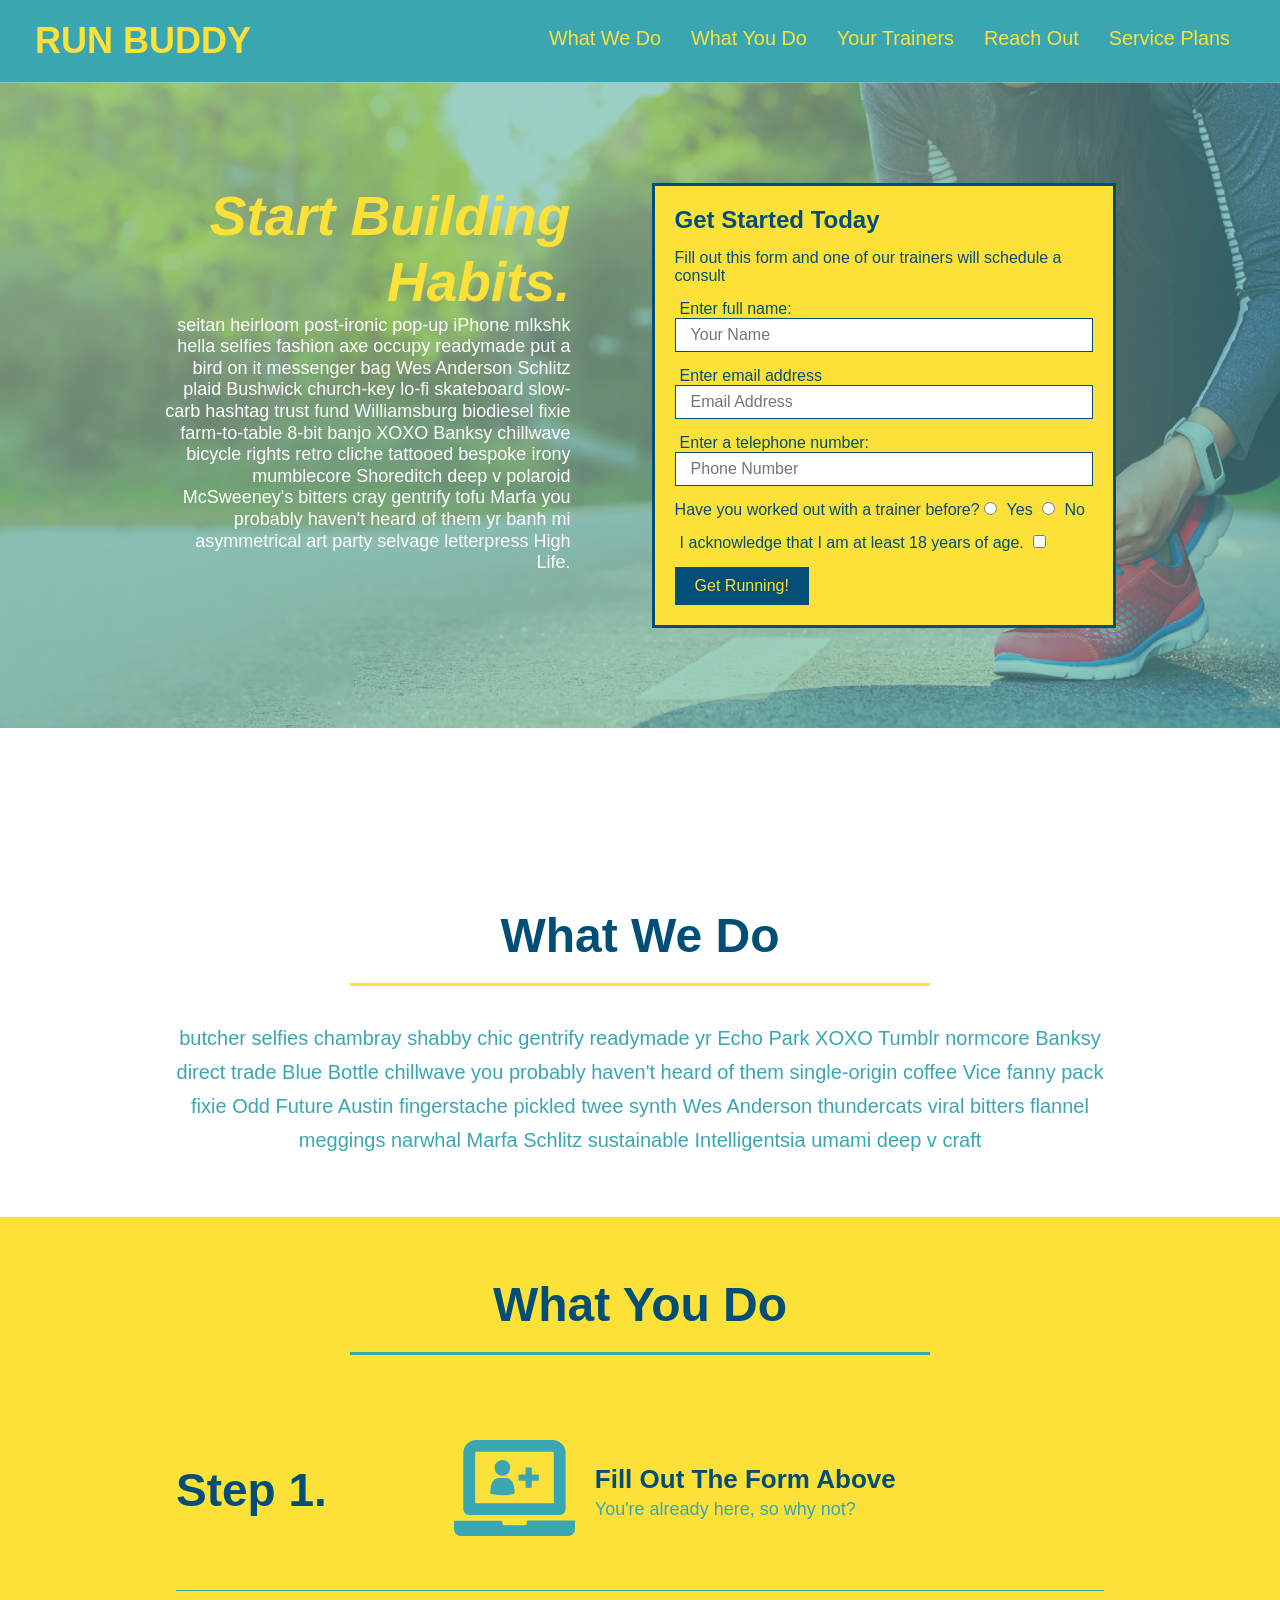
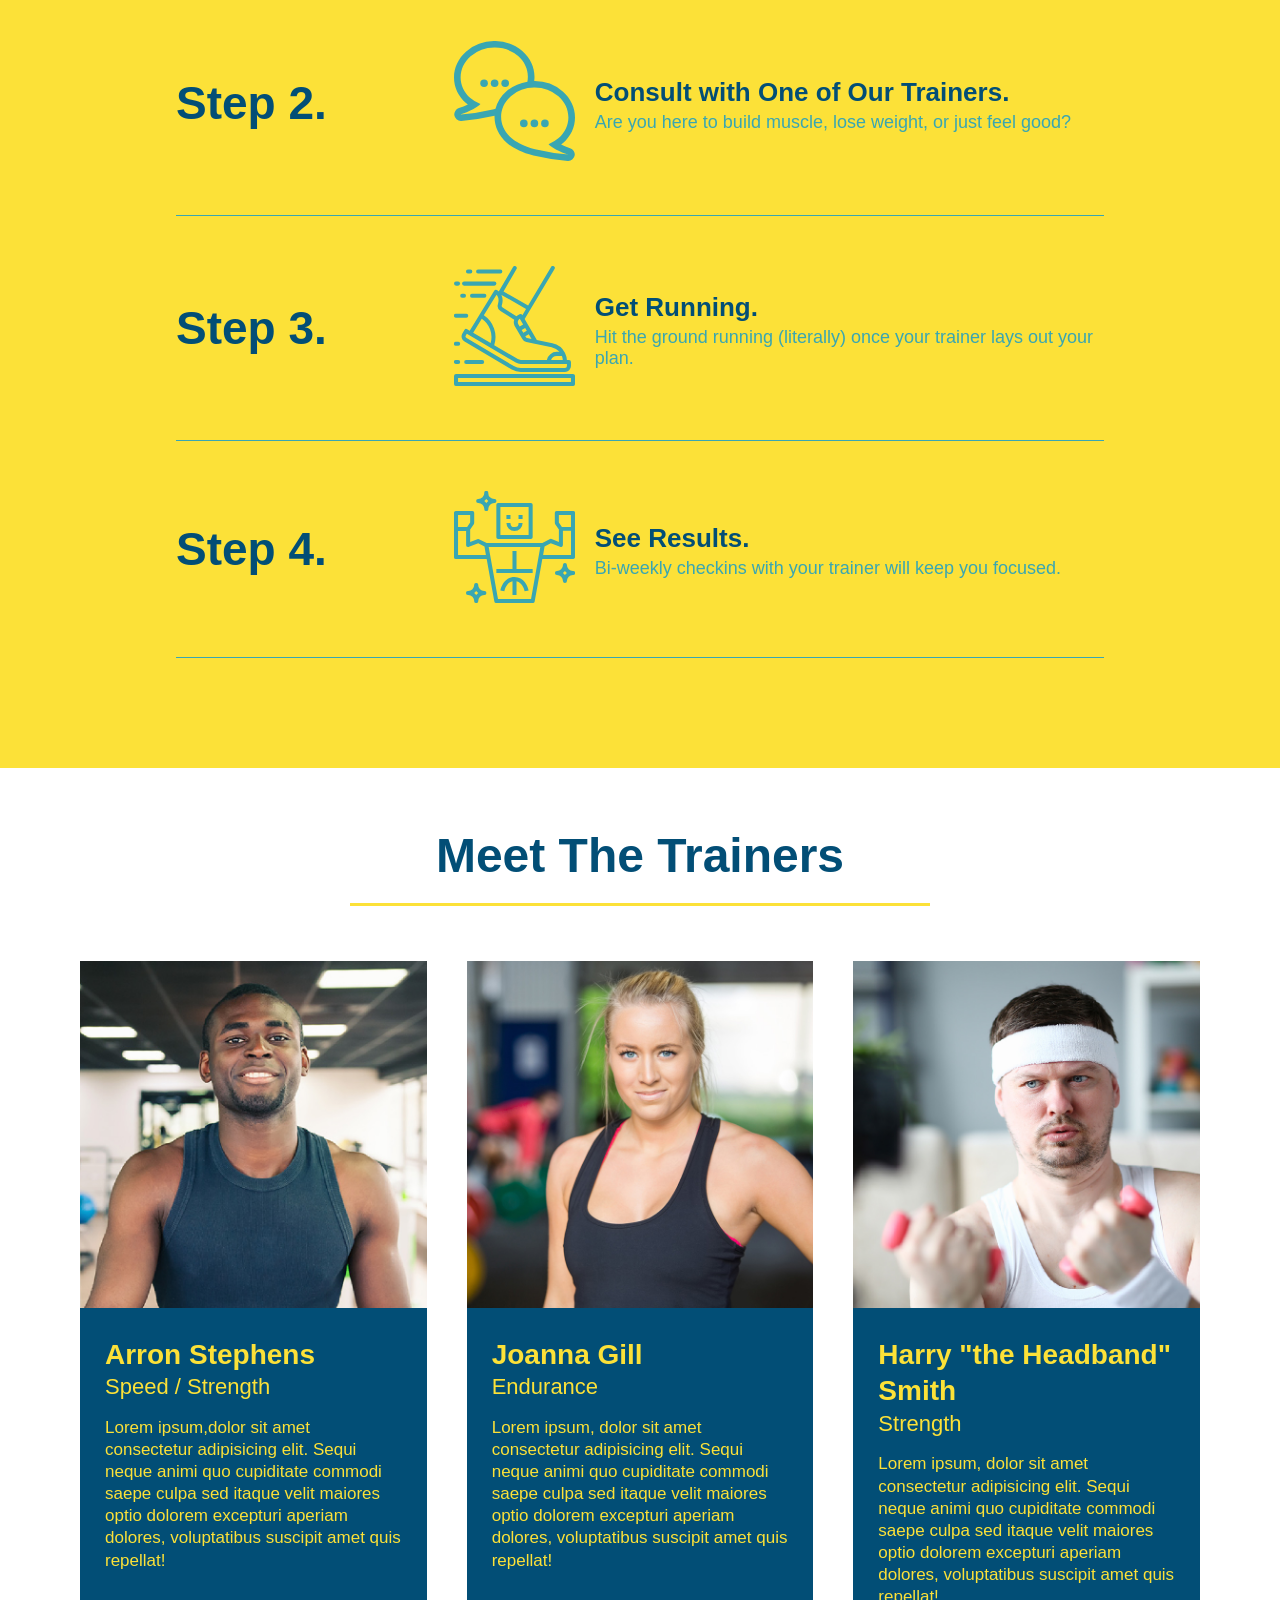
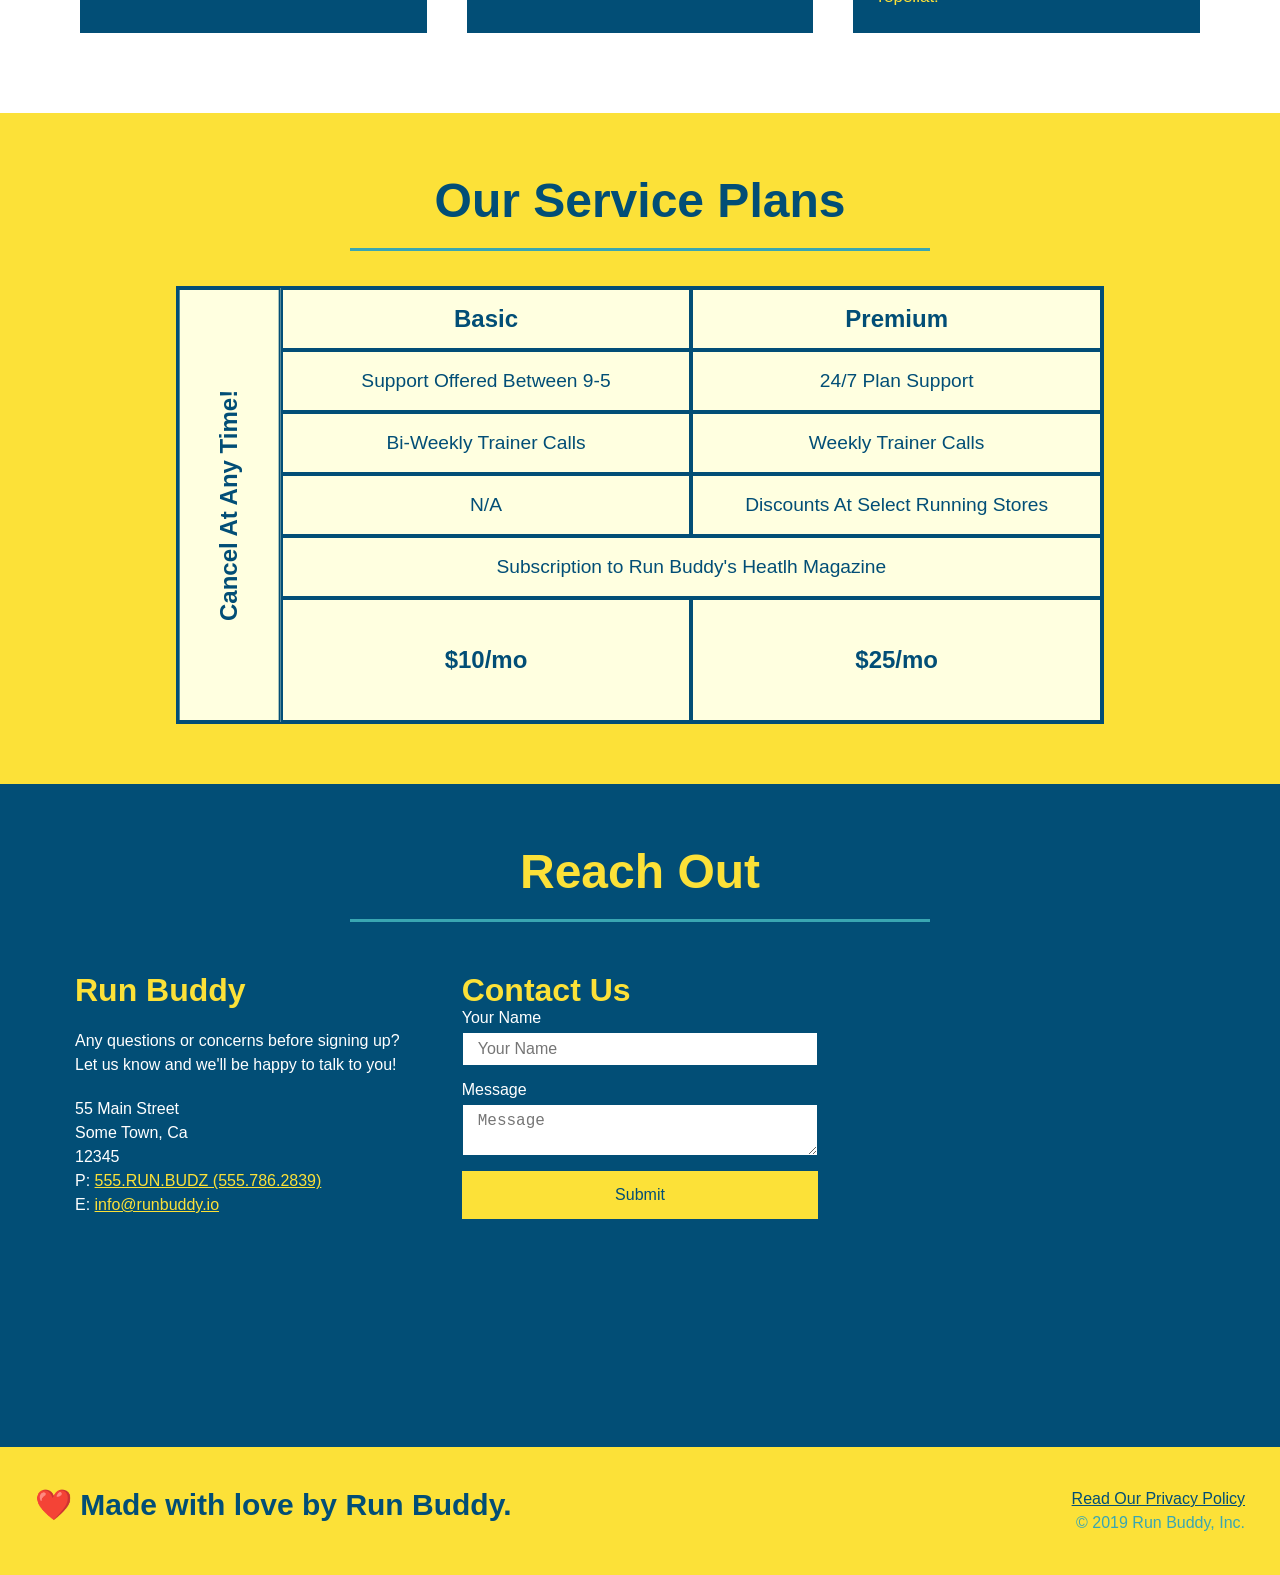
==== commit d9aa8cb3: "add service table comparison" ====
--- a/index.html
+++ b/index.html
@@ -213,13 +213,49 @@
     </section>
 
     <section id="service-plans" class="services">
-        <div class="service-grid-container">
-            <div class="service-grid-item box1">One</div>
-            <div class="service-grid-item box2">Two</div>
-            <div class="service-grid-item box3">Three</div>
-            <div class="service-grid-item box4">Four</div>
-            <div class="service-grid-item box5">Five</div>
-            <div class="service-grid-item box6">Six</div>
+        
+        <h2 class="section-title secondary-border">
+            Our Service Plans
+        </h2>
+        <div class="service-grid-wrapper">
+            <div class="service-grid-container">
+                <div class="service-grid-item grid-head basic">
+                    Basic
+                </div>
+                <div class="service-grid-item grid-head premium">
+                    Premium
+                </div>
+                <div class="service-grid-item basic">
+                    Support Offered Between 9-5
+                </div>
+                <div class="service-grid-item premium">
+                    24/7 Plan Support
+                </div>
+                <div class="service-grid-item basic">
+                    Bi-Weekly Trainer Calls
+                </div>
+                <div class="service-grid-item premium">
+                    Weekly Trainer Calls
+                </div>
+                <div class="service-grid-item basic">
+                    N/A
+                </div>
+                <div class="service-grid-item premium">
+                    Discounts At Select Running Stores
+                </div>
+                <div class="service-grid-item both">
+                    Subscription to Run Buddy's Heatlh Magazine
+                </div>
+                <div class="service-grid-item grid-price basic">
+                    $10/mo
+                </div>
+                <div class="service-grid-item grid-price premium">
+                    $25/mo
+                </div>
+                <div class="service-grid-item cancel">
+                    Cancel At Any Time!
+                </div>
+            </div>
         </div>
     </section>
 
--- a/assets/css/style.css
+++ b/assets/css/style.css
@@ -339,37 +339,54 @@
     display: flex;
 }
 
+.services {
+    background: #fce138;
+}
+
+.service-grid-wrapper {
+    display: flex;
+    width: 100%;
+    justify-content: center;
+}
+
 .service-grid-container {
     display: grid;
-    max-width: 940px;
-    margin: 0 auto;
-    grid-template-columns: repeat(3, 1fr);
-    grid-template-rows: repeat(3, 100px);
-    grid-gap: 10px;
+    grid-template-columns: 1fr repeat(2, 4fr);
+    grid-template-rows: repeat(5, 1fr) 2fr;
+    background: lightyellow;
+    width: 80%;
+    border: 2px solid #024e76;
+    color: #024e76;
+    font-size: 1.2rem;
 }
 
 .service-grid-item {
-    background-color: orange;
-    border: solid;
-    color: black;
-    padding: 1em;
-}
-
-.box1 {
-    grid-column-start: 1;
-    grid-column-end: 2;
-    grid-row-start: 1;
-    grid-row-end: 3;
-}
-
-.box2 {
-    grid-column: 3/4;
-    grid-row: 1/-1;
-}
-
-.box3 {
-    grid-column: 2/ span 2;
-    grid-row: 3/ span 1;
+    padding: 15px 0;
+    border: 2px solid #024e76;
+    display: flex;
+    align-items: center;
+    justify-content: center;
+    text-align: center;
+}
+
+.service-grid-item.basic {
+    grid-column: 2 / span 1;
+}
+
+.service-grid-item.both {
+    grid-column: 2 / span 2;
+}
+
+.service-grid-item.cancel {
+    grid-row: 1 / -1;
+    grid-column: 1;
+    writing-mode: vertical-lr;
+    transform: rotate(180deg);
+}
+
+.grid-head, .grid-price, .service-grid-item.cancel {
+    font-size: 1.5rem;
+    font-weight: bold;
 }
 
 /* MEDIA QUERY FOR SMALLER DESKTOP SCREENS AND SMALLER*/
@@ -447,6 +464,25 @@
    .step-text {
        flex: 100%;
    }
+
+   .service-grid-container {
+       grid-template-columns: 1fr 1fr;
+   }
+
+   .service-grid-item.basic {
+       grid-column: 1;
+   }
+
+   .service-grid-item.both {
+       grid-column: 1/ -1;
+   }
+
+   .service-grid-item.cancel {
+       transform: none;
+       writing-mode: unset;
+       grid-column: 1 / -1;
+       grid-row: -1;
+   }
 }
 
 /* MEDIA QUERY FOR MOBILE PHONES AND SMALLER */
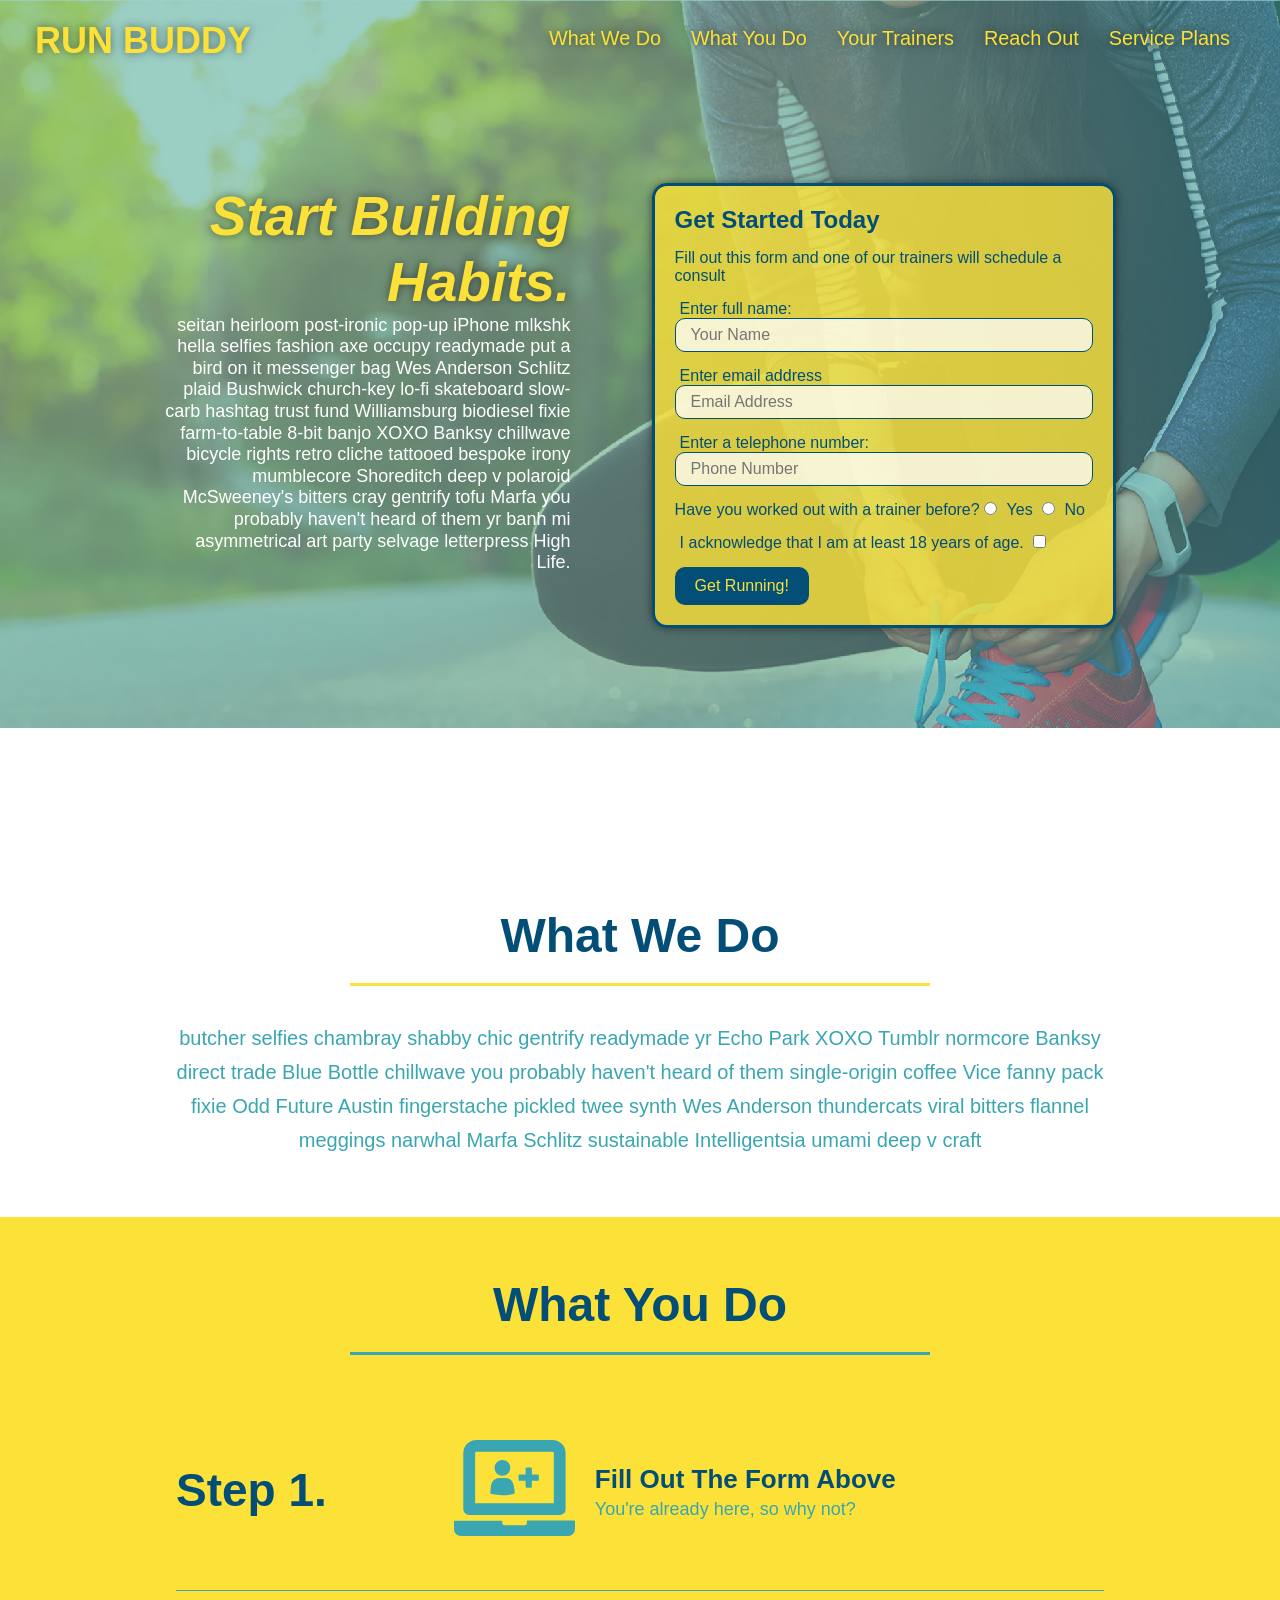
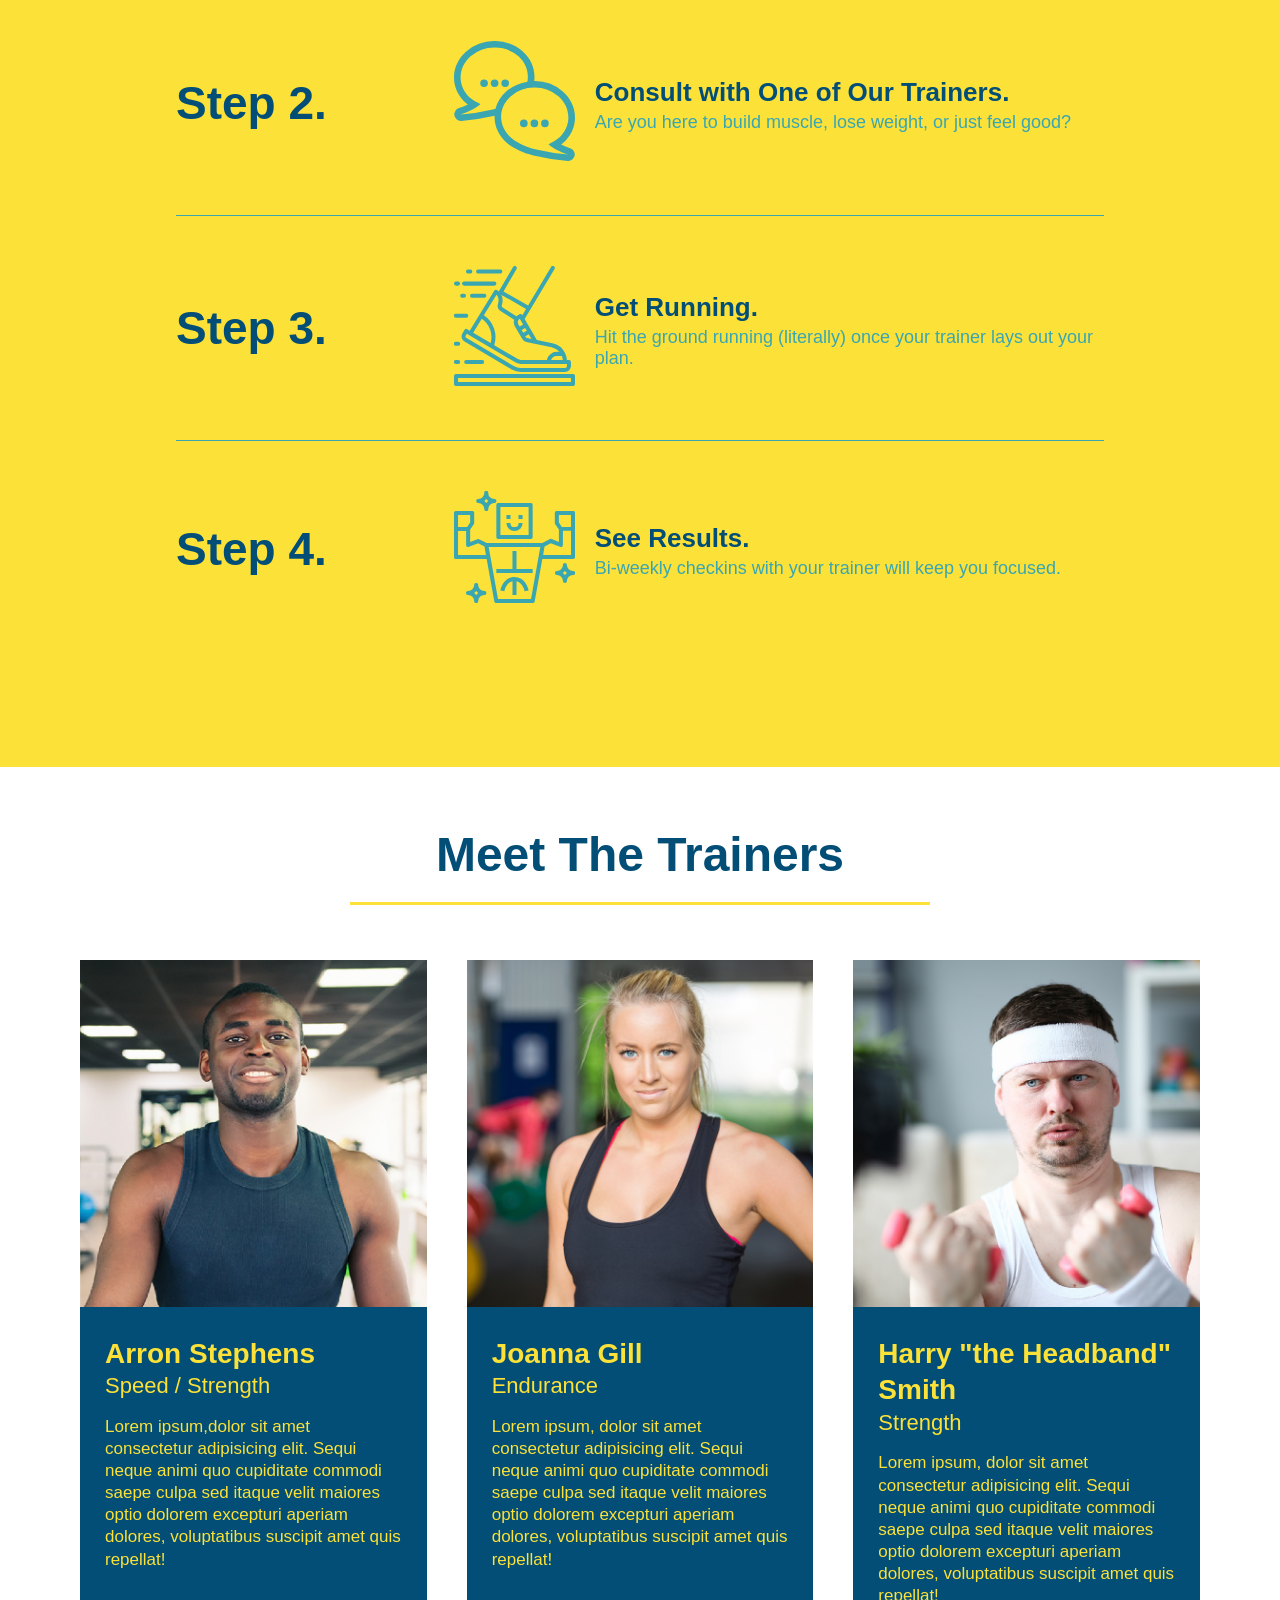
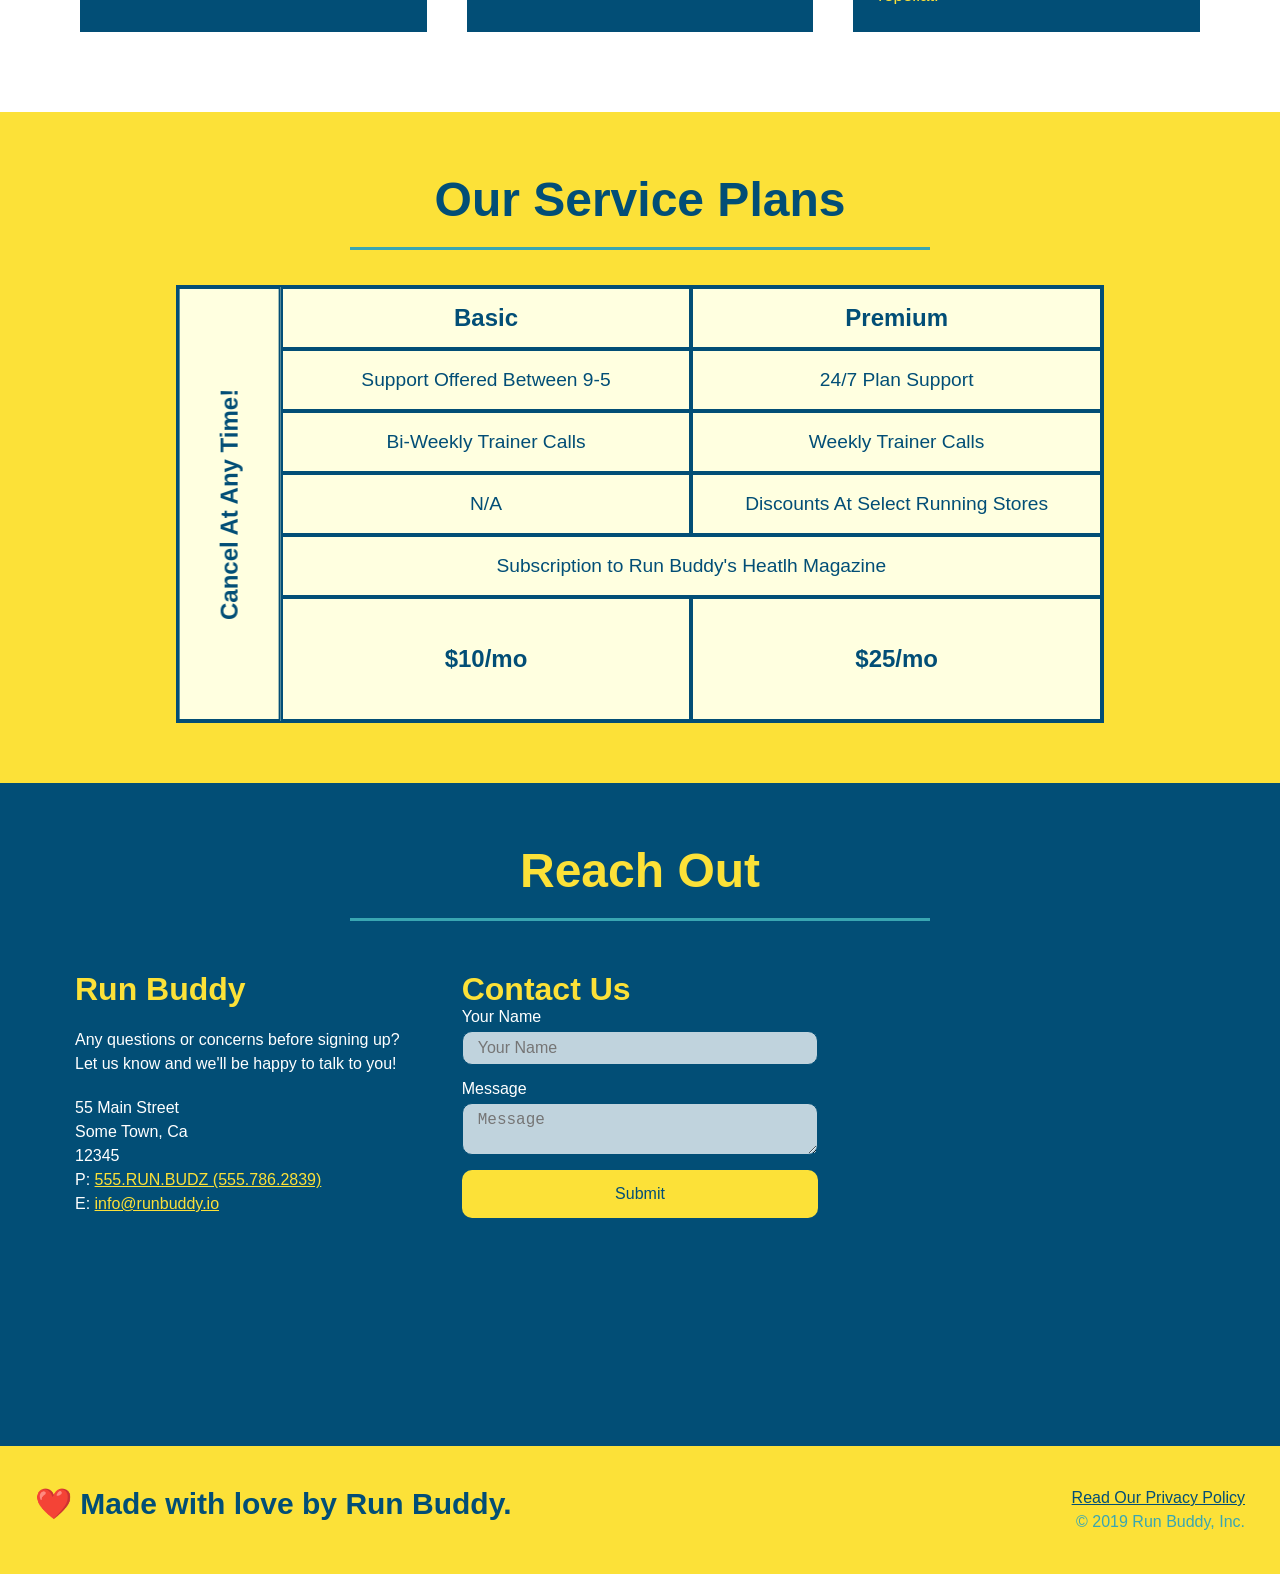
==== commit c65ba18c: "adding shadows" ====
--- a/index.html
+++ b/index.html
@@ -101,7 +101,6 @@
        <div class="flex-row">
         <h2 class="section-title secondary-border">What You Do</h2>
        </div>
-       <div>
            <!-- insert this img element-->
            <div class="step">
             <h3>Step 1.</h3>
@@ -115,9 +114,9 @@
               </div>
             </div>
           </div>
-       </div>
-
-       <div>
+      
+
+       
            <!-- insert image -->
            <div class="step">
             <h3>Step 2.</h3>
@@ -131,9 +130,7 @@
               </div>
             </div>
           </div>
-       </div>
-
-       <div>
+
            <!-- insert image -->
            <div class="step">
             <h3>Step 3.</h3>
@@ -147,9 +144,7 @@
               </div>
             </div>
           </div>
-       </div>
-
-       <div>
+       
            <!-- insert image -->
            <div class="step">
             <h3>Step 4.</h3>
@@ -163,7 +158,6 @@
               </div>
             </div>
           </div>
-       </div>
     </section>
         
     <!-- "meet the trainers" section -->
--- a/assets/css/style.css
+++ b/assets/css/style.css
@@ -17,6 +17,14 @@
     display: flex;
     justify-content: space-between;
     flex-wrap: wrap;
+    position: -webkit-sticky;
+    position: sticky;
+    top: 0;
+    background-image: url("../images/hero-bg.jpg");
+    background-size: cover;
+    background-position: center;
+    background-attachment: fixed;
+    background-position: 80%;
 }
 
 header h1 {
@@ -24,6 +32,8 @@
     font-size: 36px;
     color: #fce138;
     margin: 0;
+    /* add alongside your existing declarations*/
+    text-shadow: 0 0 10px rgba(0, 0, 0, 0.5);
 }
 
 header a {
@@ -47,6 +57,14 @@
     padding: 10px 15px;
     font-weight: lighter;
     font-size: 1.55vw;
+    text-shadow: 0 0 10px rgba(0, 0, 0, 0.5);
+}
+
+header nav ul li a:hover {
+    background: #fce138;
+    color: #024e76;
+    border-radius: 15px;
+    text-shadow: none;
 }
 
 footer {
@@ -86,6 +104,8 @@
     justify-content: center;
     flex-wrap: wrap;
     align-items: flex-start;
+    background-attachment: fixed;
+    background-position: 80%;
 }
 /* Hero Style End*/
 
@@ -102,15 +122,18 @@
     font-style: italic;
     font-size: 55px;
     color: #fce138;
+    text-shadow: 0 0 10px rgba(0, 0, 0, 0.5);
 }
 
 .hero-form {
-    background-color: #fce138;
+    background-color: rgba(252, 225, 56, 0.8);
     padding: 20px;
     color: #024e76;
     border: solid 3px #024e76;
     width: 40%;
     margin: 3.5%;
+    box-shadow: 0 0 10px rgba(0, 0, 0, 0.5);
+    border-radius: 15px;
 }
 
 .hero-form h3{
@@ -130,6 +153,13 @@
     color: #024e76;
     width: 100%;
     margin-bottom: 15px;
+    border-radius: 10px;
+    background-color: rgba(255, 255, 255, .75);
+}
+
+.form-input:focus {
+    background-color: rgba(255, 255, 255, 1);
+    outline: none;
 }
 
 .hero-form label {
@@ -142,6 +172,11 @@
     border: none;
     padding: 10px 20px;
     font-size: 16px;
+    border-radius: 10px;
+}
+
+.hero-form button:hover {
+    background-color: #39a6b2;
 }
 /* HERO STYLES END */
 
@@ -182,11 +217,14 @@
     margin: 50px auto;
     padding-bottom: 50px;
     width: 80%;
-    border-bottom: 1px solid #39a6b2;
     display: flex;
     flex-wrap: wrap;
     align-items: center;
     justify-content: space-between;
+}
+
+.step:not(:last-child) {
+    border-bottom: 1px solid #39a6b2;
 }
 
 .step h3 {
@@ -323,6 +361,13 @@
     width: 100%;
     margin-bottom: 15px;
     margin-top: 5px;
+    border-radius: 10px;
+    background-color: rgba( 255, 255, 255, 0.75);
+}
+
+.contact-form:focus, .contact-form textarea:focus {
+    background-color: rgba(255, 255, 255, 1);
+    outline: none;
 }
 
 .contact-form button {
@@ -333,6 +378,12 @@
     text-align: center;
     padding: 15px 0;
     font-size: 16px;
+    border-radius: 10px;
+}
+
+.contact-form button:hover {
+    color: #fce138;
+    background: #39a6b2;
 }
 
 .flex-row {
@@ -394,6 +445,7 @@
    header {
        padding-bottom: 0;
        justify-content: center;
+       position: relative;
    }
 
    header h1 {
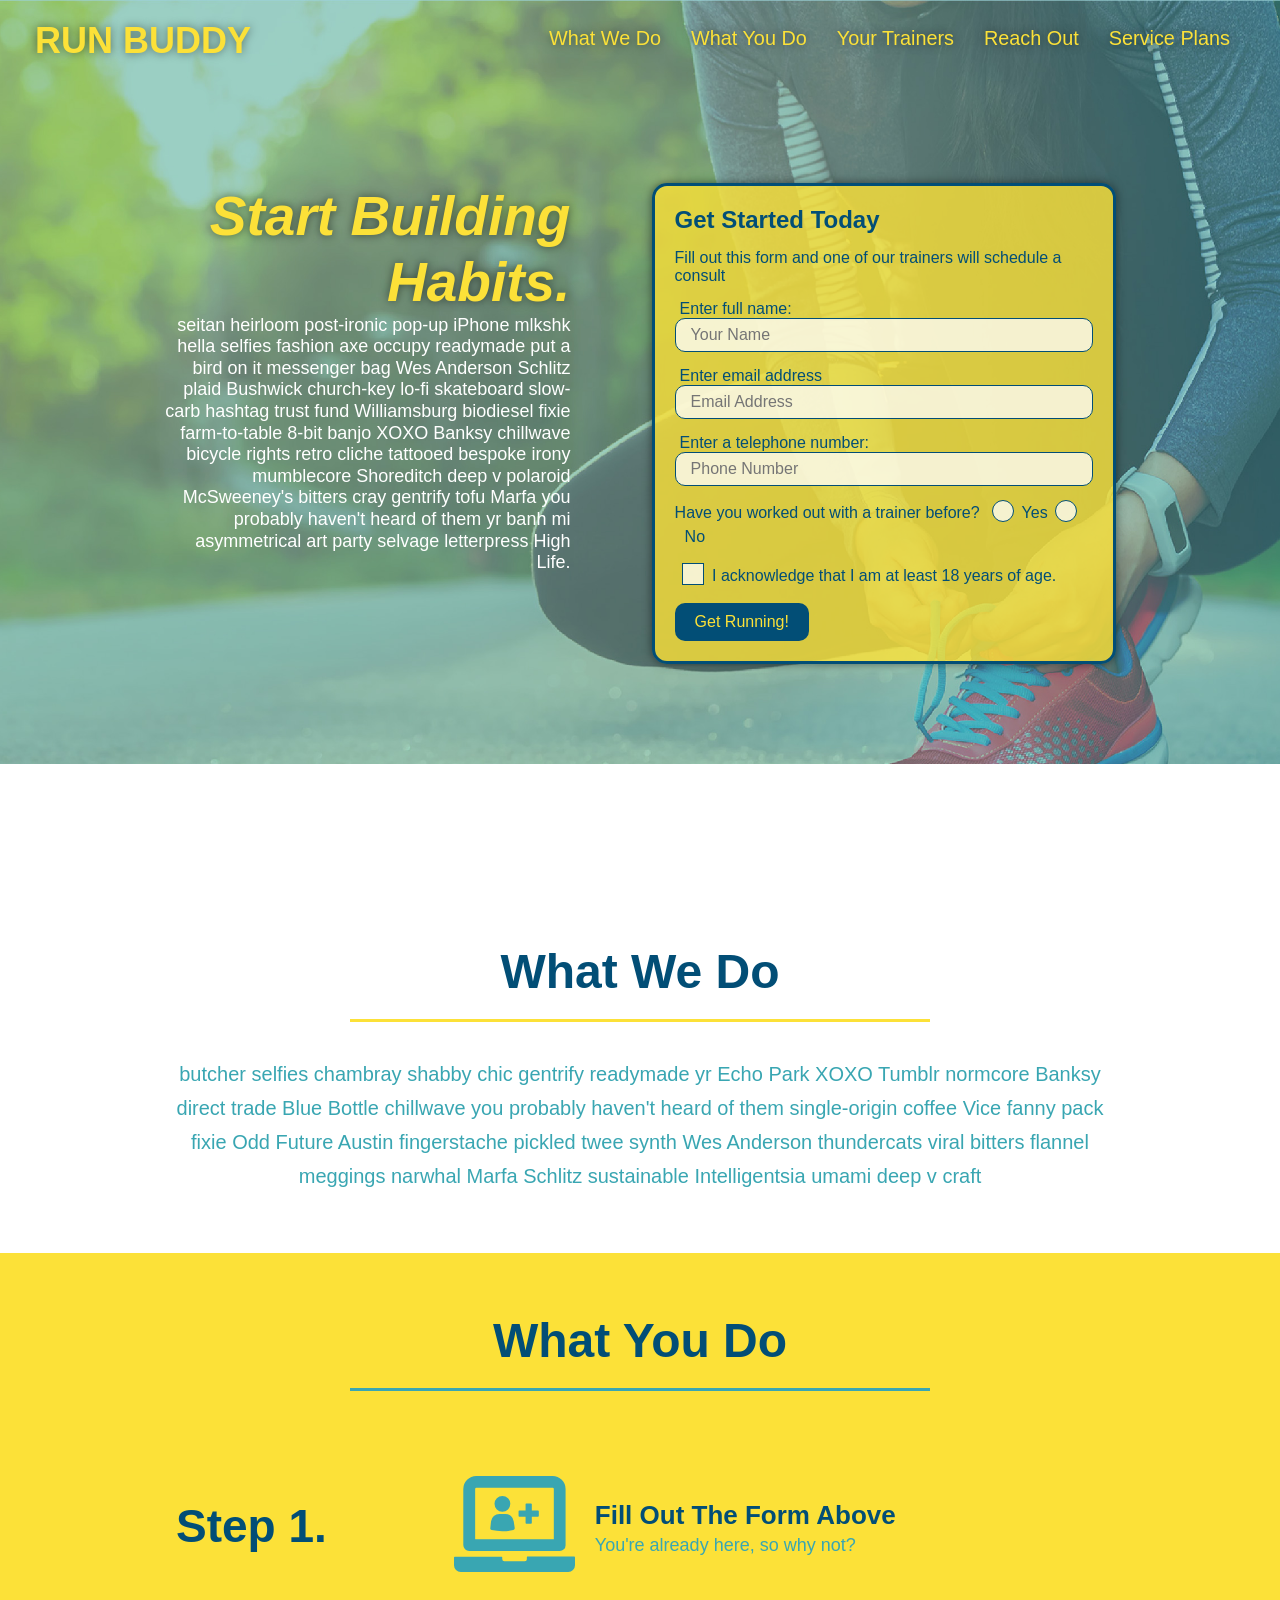
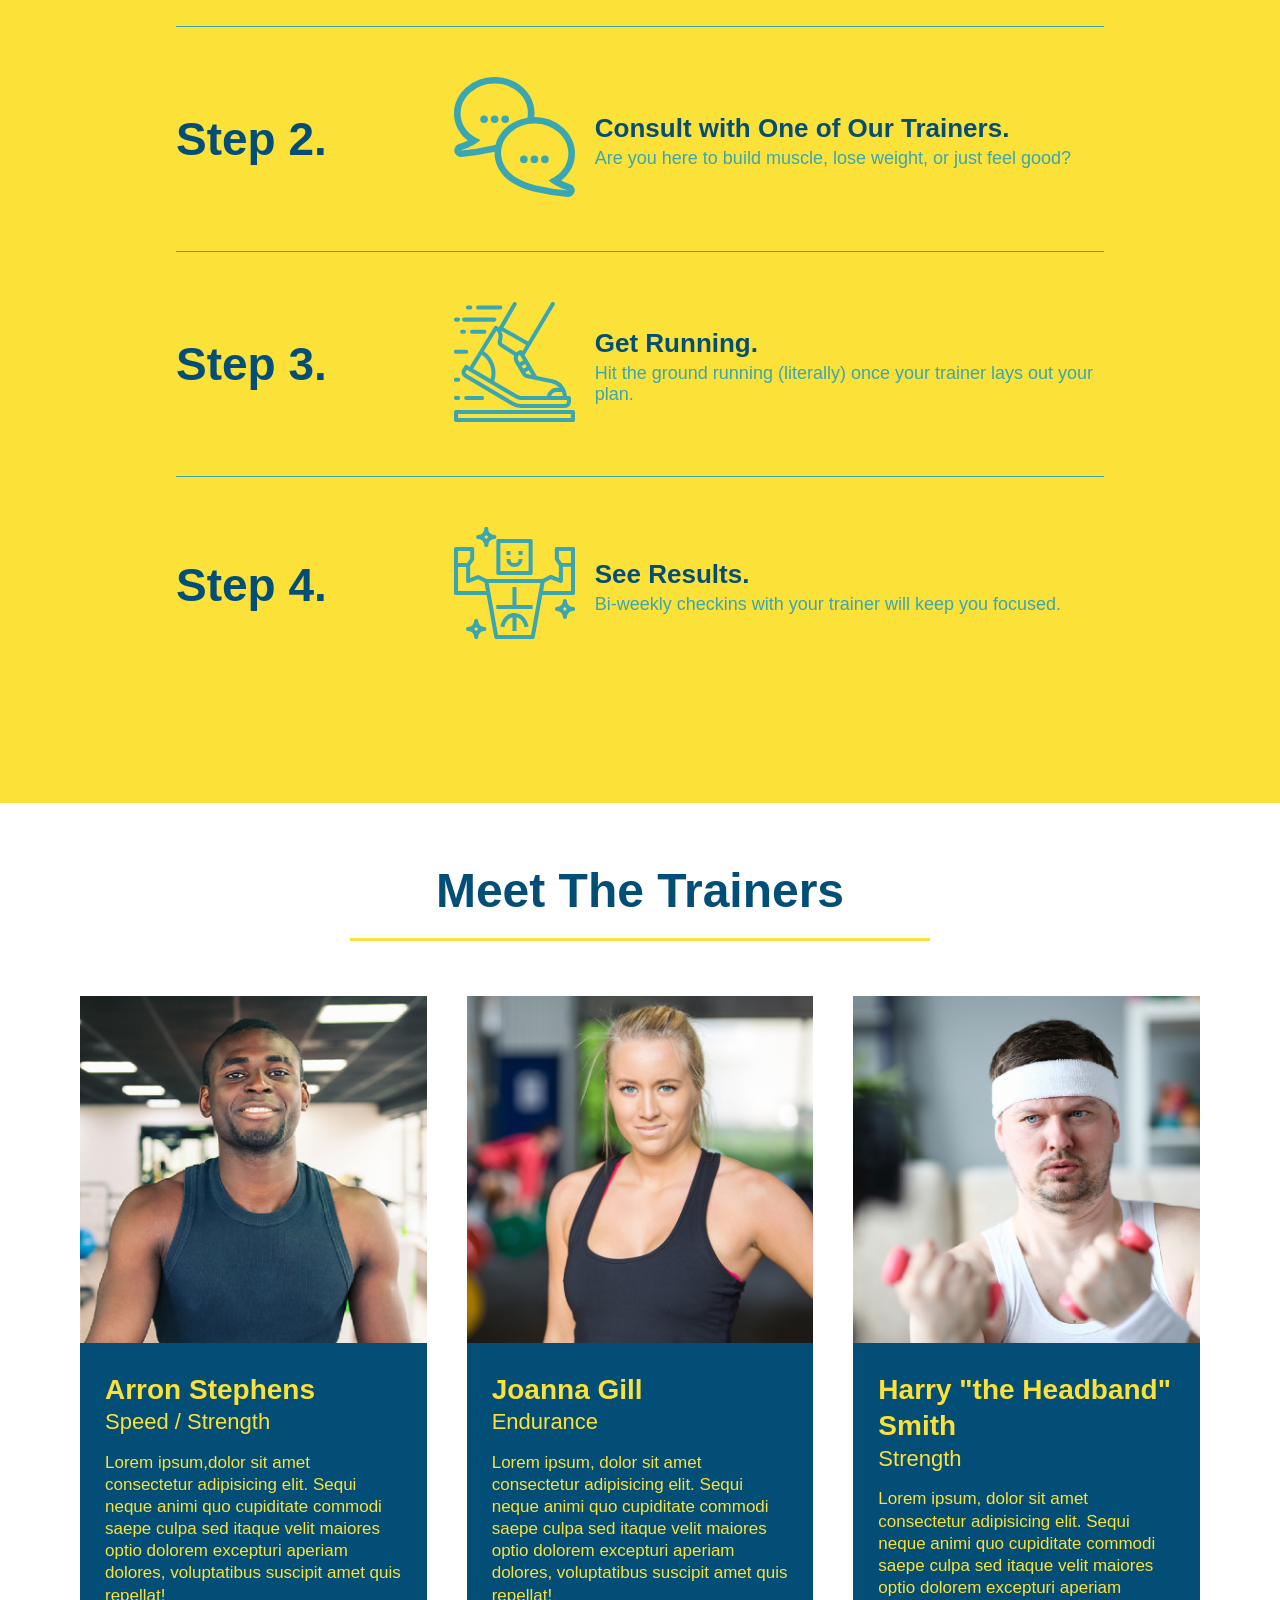
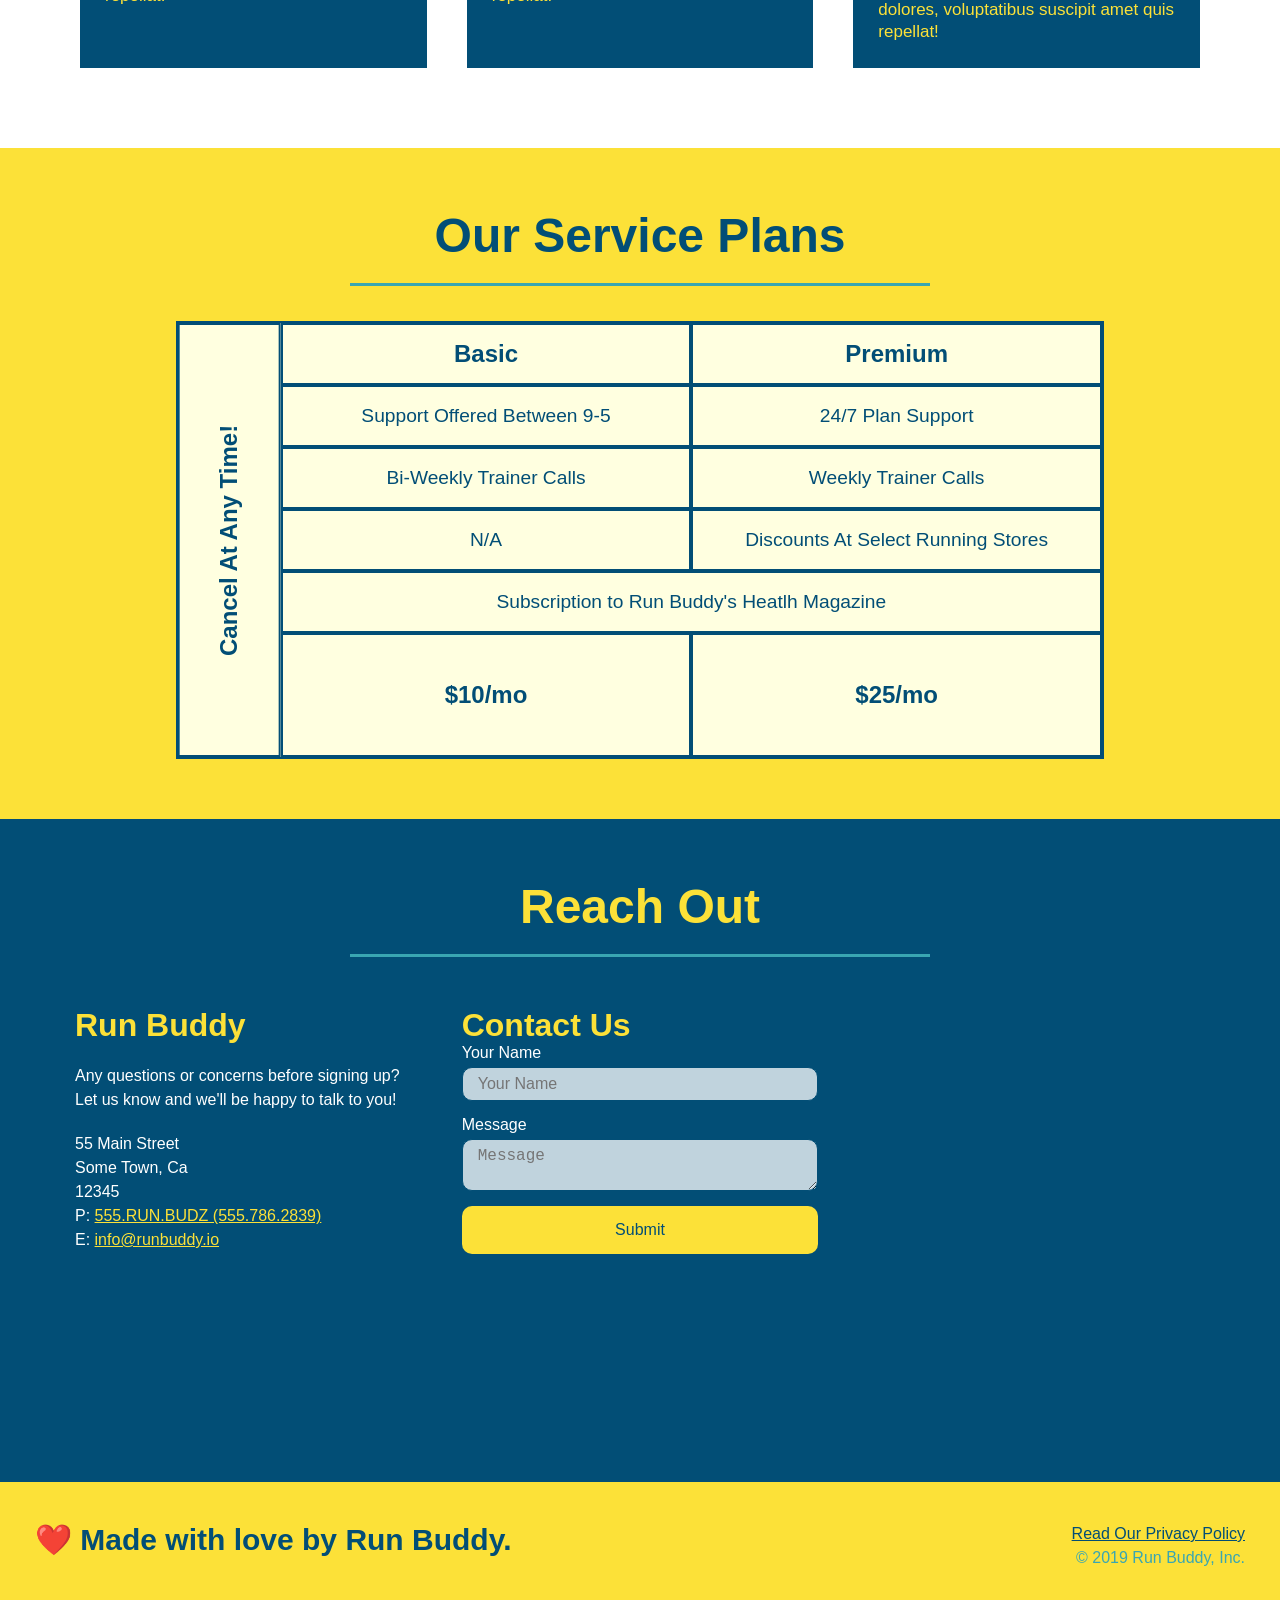
==== commit a23df039: "final css touches" ====
--- a/index.html
+++ b/index.html
@@ -61,16 +61,22 @@
             <input type="tel" placeholder="Phone Number" name="phone" id="phone" class="form-input"/>
            <p>
                 Have you worked out with a trainer before?
+            <span class="radio-wrapper">
                 <input type="radio" name="trainer-confirm" id="trainer-yes" />
                 <label for="trainer-yes">Yes</label>
+            </span>
+            <span class="radio-wrapper">
                 <input type="radio" name="trainer-confrim" id="trainer-no" />
                 <label for="trainer-no">No</label>
+            </span>
             </p>
             <p>
+            <span class="checkbox-wrapper">
+                <input type="checkbox" name="age-confirmation" id="checkbox" />
                 <label for="checkbox">
                     I acknowledge that I am at least 18 years of age.
                 </label>
-                <input type="checkbox" name="age-confirmation" id="checkbox" />
+            </span>
             </p>
             <button type="submit">
                 Get Running!
--- a/assets/css/style.css
+++ b/assets/css/style.css
@@ -4,16 +4,22 @@
     box-sizing: border-box;
 }
 
+:root {
+    --primary-color: #fce138;
+    --secondary-color: #024e76;
+    --tertiary-color: #39a6b2;
+}
+
 body {
     /* more on this crazy alphanumerical value in a minute! */
-    color: #39a6b2;
+    color: var(--tertiary-color);
     font-family: Helvetica,Arial, sans-serif;
 }
 
 /* apply styles to <header> */
 header {
     padding: 20px 35px;
-    background-color: #39a6b2;
+    background-color: var(--tertiary-color);
     display: flex;
     justify-content: space-between;
     flex-wrap: wrap;
@@ -25,12 +31,13 @@
     background-position: center;
     background-attachment: fixed;
     background-position: 80%;
+    z-index: 9999;
 }
 
 header h1 {
     font-weight: bold;
     font-size: 36px;
-    color: #fce138;
+    color: var(--primary-color);
     margin: 0;
     /* add alongside your existing declarations*/
     text-shadow: 0 0 10px rgba(0, 0, 0, 0.5);
@@ -38,7 +45,7 @@
 
 header a {
     text-decoration: none;
-    color: #fce138;
+    color: var(--primary-color);
 }
 
 header nav {
@@ -61,14 +68,14 @@
 }
 
 header nav ul li a:hover {
-    background: #fce138;
-    color: #024e76;
+    background: var(--primary-color);
+    color: var(--secondary-color);
     border-radius: 15px;
     text-shadow: none;
 }
 
 footer {
-    background: #fce138;
+    background: var(--primary-color);
     width: 100%;
     padding: 40px 35px;
     display: flex;
@@ -77,7 +84,7 @@
 }
 
 footer h2 {
-    color: #024e76;
+    color: var(--secondary-color);
     font-size: 30px;
     margin: 0;
 }
@@ -88,7 +95,7 @@
 }
 
 footer a {
-    color: #024e76;
+    color: var(--secondary-color);
 }
 
 section {
@@ -121,15 +128,15 @@
 .hero-cta h2 {
     font-style: italic;
     font-size: 55px;
-    color: #fce138;
+    color: var(--primary-color);
     text-shadow: 0 0 10px rgba(0, 0, 0, 0.5);
 }
 
 .hero-form {
     background-color: rgba(252, 225, 56, 0.8);
     padding: 20px;
-    color: #024e76;
-    border: solid 3px #024e76;
+    color: var(--secondary-color);
+    border: solid 3px var(--secondary-color);
     width: 40%;
     margin: 3.5%;
     box-shadow: 0 0 10px rgba(0, 0, 0, 0.5);
@@ -147,10 +154,10 @@
 
 .form-input {
     font-size: 16px;
-    border: 1px solid #024e76;
+    border: 1px solid var(--secondary-color);
     display: block;
     padding: 7px 15px;
-    color: #024e76;
+    color: var(--secondary-color);
     width: 100%;
     margin-bottom: 15px;
     border-radius: 10px;
@@ -167,8 +174,8 @@
 }
 
 .hero-form button {
-    color: #fce138;
-    background-color: #024e76;
+    color: var(--primary-color);
+    background-color: var(--secondary-color);
     border: none;
     padding: 10px 20px;
     font-size: 16px;
@@ -176,14 +183,75 @@
 }
 
 .hero-form button:hover {
-    background-color: #39a6b2;
+    background-color: var(--tertiary-color);
+}
+
+.checkbox-wrapper input, .radio-wrapper input {
+    opacity: 0;
+}
+
+.checkbox-wrapper label, .radio-wrapper label {
+    position: relative;
+    left: 10px;
+    margin: 10px;
+    line-height: 1.5;
+}
+
+.checkbox-wrapper label::before, .radio-wrapper label::before {
+    content: "";
+    height: 20px;
+    width: 20px;
+    background: rgba(255, 255, 255, 0.75);
+    border: 1px solid var(--secondary-color);
+    position: absolute;
+    top: -4px;
+    left: -30px;
+}
+
+.radio-wrapper label::before {
+    border-radius: 50%;
+}
+
+.radio-wrapper label::after {
+    content: "";
+    width: 20px;
+    height: 20px;
+    border-radius: 50%;
+    background: var(--secondary-color);
+    position: absolute;
+    left: -29px;
+    top: -3px;
+    background-image: radial-gradient(circle, #39a6b2, #024e76);
+}
+
+.checkbox-wrapper label::after {
+    content: "";
+    height: 6px;
+    width: 14px;
+    border-left: 2px solid var(--secondary-color);
+    border-bottom: 2px solid var(--secondary-color);
+    position: absolute;
+    left: -26px;
+    top: 1px;
+    transform: rotate(-58deg);
+}
+
+.checkbox-wrapper input + label::after, 
+.radio-wrapper input + label::after {
+    content: none;
+}
+
+.checkbox-wrapper input:checked + label::after, 
+.radio-wrapper input:checked + label::after {
+    content: "";
 }
 /* HERO STYLES END */
+
 
 
 .intro p {
     line-height: 1.7;
-    color: #39a6b2;
+    color: var(--tertiary-color);
     width: 80%;
     font-size: 20px;
     margin: 0 auto;
@@ -191,12 +259,12 @@
 }
 
 .steps {
-    background: #fce138;
+    background: var(--primary-color);
 }
 
 .section-title {
     font-size: 48px;
-    color: #024e76;
+    color: var(--secondary-color);
     border-bottom: 3px solid;
     padding-bottom: 20px;
     text-align: center;    
@@ -205,12 +273,12 @@
 }
 
 .primary-border {
-    border-color: #fce138;
+    border-color: var(--primary-color);
     
 }
 
 .secondary-border {
-    border-color: #39a6b2;
+    border-color: var(--tertiary-color);
 }
 
 .step {
@@ -224,11 +292,11 @@
 }
 
 .step:not(:last-child) {
-    border-bottom: 1px solid #39a6b2;
+    border-bottom: 1px solid var(--tertiary-color);
 }
 
 .step h3 {
-    color: #024e76;
+    color: var(--secondary-color);
     font-size: 46px;
     flex: 1 30%;
 }
@@ -253,14 +321,14 @@
 }
 
 .step-text p {
-    color: #39a6b2;
+    color: var(--tertiary-color);
     font-size: 18px;
 }
 
 .step-text h4 {
     font-size: 26px;
     line-height: 1.5;
-    color: #024e76;
+    color: var(--secondary-color);
 }
 
 .trainers {
@@ -273,8 +341,8 @@
 
 .trainer {
     margin: 20px;
-    background: #024e76;
-    color: #fce138;
+    background: var(--secondary-color);
+    color: var(--primary-color);
     flex: 1;
 }
 
@@ -310,11 +378,11 @@
 }
 
 .contact {
-    background: #024e76;
+    background: var(--secondary-color);
 }
 
 .contact h2 {
-    color: #fce138;
+    color: var(--primary-color);
 }
 
 .contact-info iframe {
@@ -326,7 +394,7 @@
 }
 
 .contact-info h3 {
-    color: #fce138;
+    color: var(--primary-color);
     font-size: 32px;
 }
 
@@ -338,7 +406,7 @@
 }
 
 .contact-info a {
-    color: #fce138;
+    color: var(--primary-color);
 }
 
 .contact-info {
@@ -353,11 +421,11 @@
 }
 
 .contact-form input, .contact-form textarea {
-    border: 1px solid #024e76;
+    border: 1px solid var(--secondary-color);
     display: block;
     padding: 7px 15px;
     font-size: 16px;
-    color: #024e76;
+    color: var(--secondary-color);
     width: 100%;
     margin-bottom: 15px;
     margin-top: 5px;
@@ -365,7 +433,7 @@
     background-color: rgba( 255, 255, 255, 0.75);
 }
 
-.contact-form:focus, .contact-form textarea:focus {
+.contact-form input:focus, .contact-form textarea:focus {
     background-color: rgba(255, 255, 255, 1);
     outline: none;
 }
@@ -373,8 +441,8 @@
 .contact-form button {
     width: 100%;
     border: none;
-    background: #fce138;
-    color: #024e76;
+    background: var(--primary-color);
+    color: var(--secondary-color);
     text-align: center;
     padding: 15px 0;
     font-size: 16px;
@@ -382,8 +450,8 @@
 }
 
 .contact-form button:hover {
-    color: #fce138;
-    background: #39a6b2;
+    color: var(--primary-color);
+    background: var(--tertiary-color);
 }
 
 .flex-row {
@@ -391,7 +459,7 @@
 }
 
 .services {
-    background: #fce138;
+    background: var(--primary-color);
 }
 
 .service-grid-wrapper {
@@ -406,14 +474,14 @@
     grid-template-rows: repeat(5, 1fr) 2fr;
     background: lightyellow;
     width: 80%;
-    border: 2px solid #024e76;
-    color: #024e76;
+    border: 2px solid var(--secondary-color);
+    color: var(--secondary-color);
     font-size: 1.2rem;
 }
 
 .service-grid-item {
     padding: 15px 0;
-    border: 2px solid #024e76;
+    border: 2px solid var(--secondary-color);
     display: flex;
     align-items: center;
     justify-content: center;
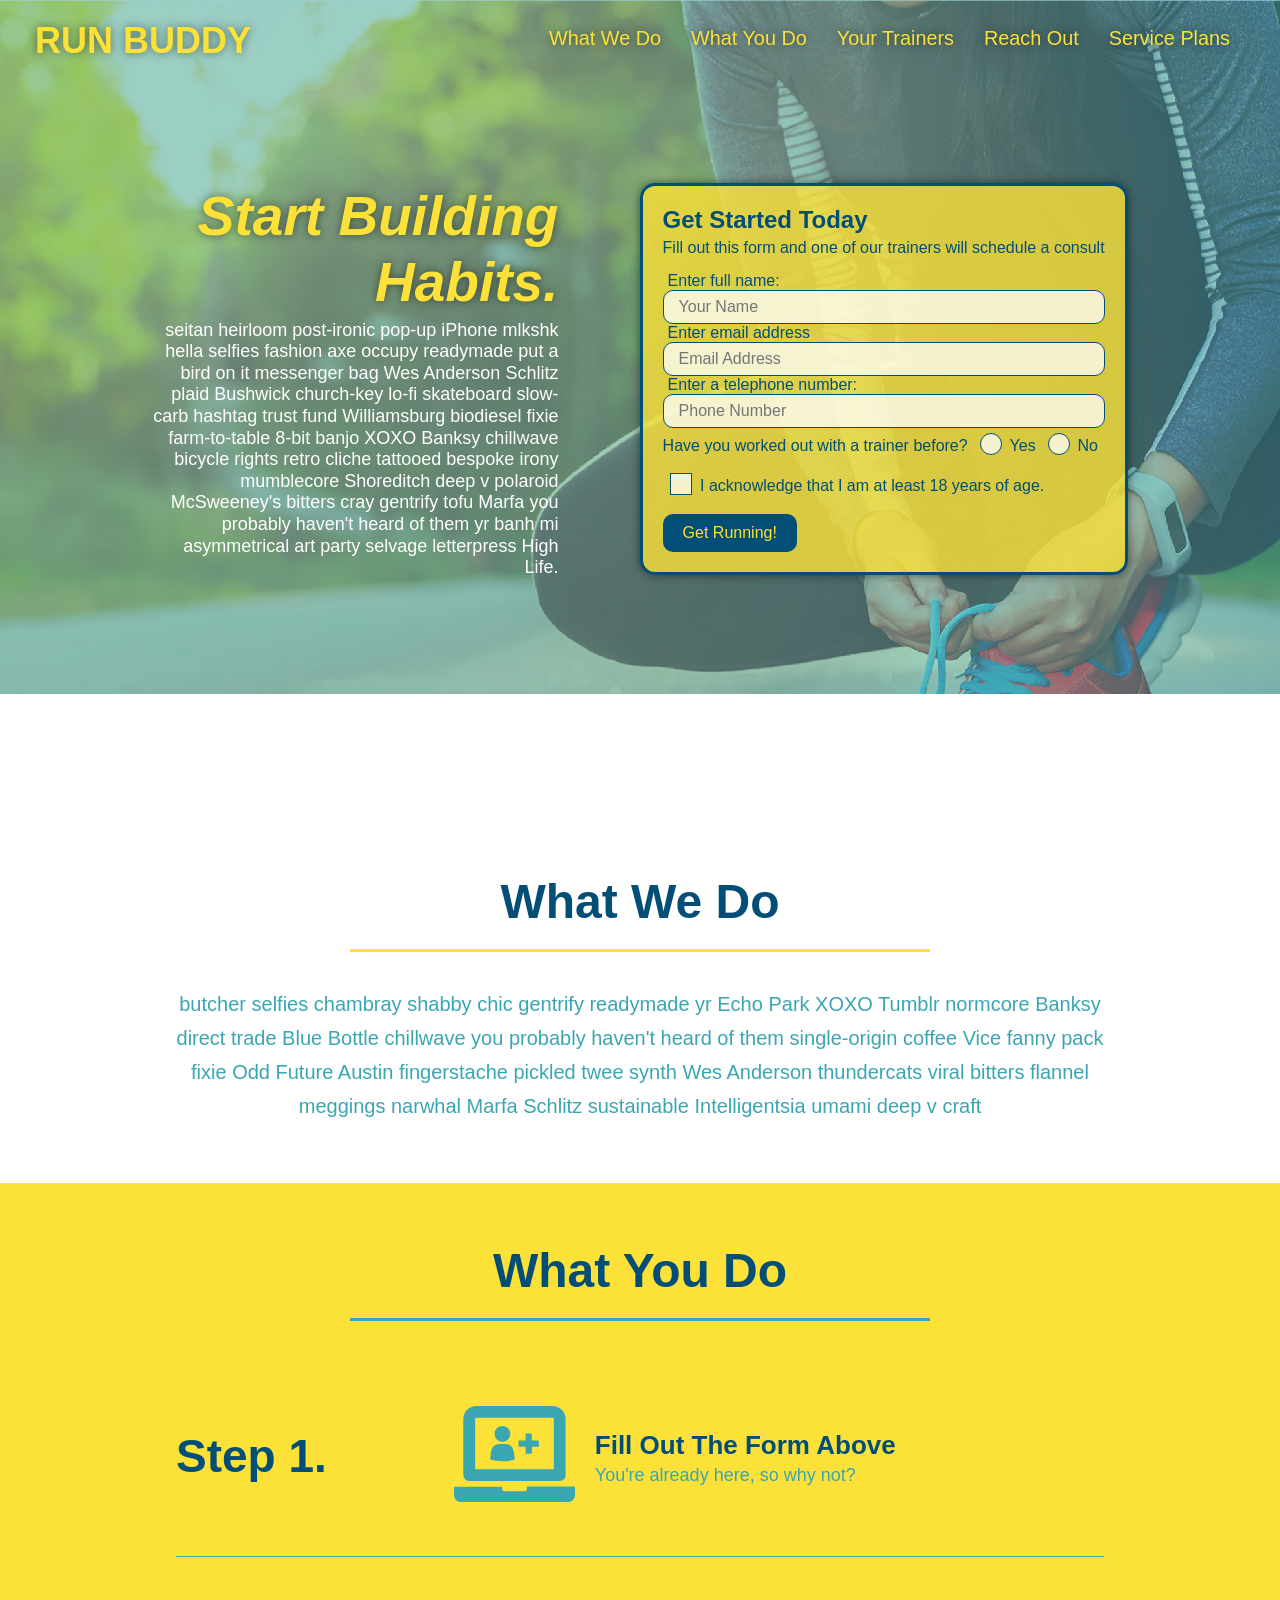
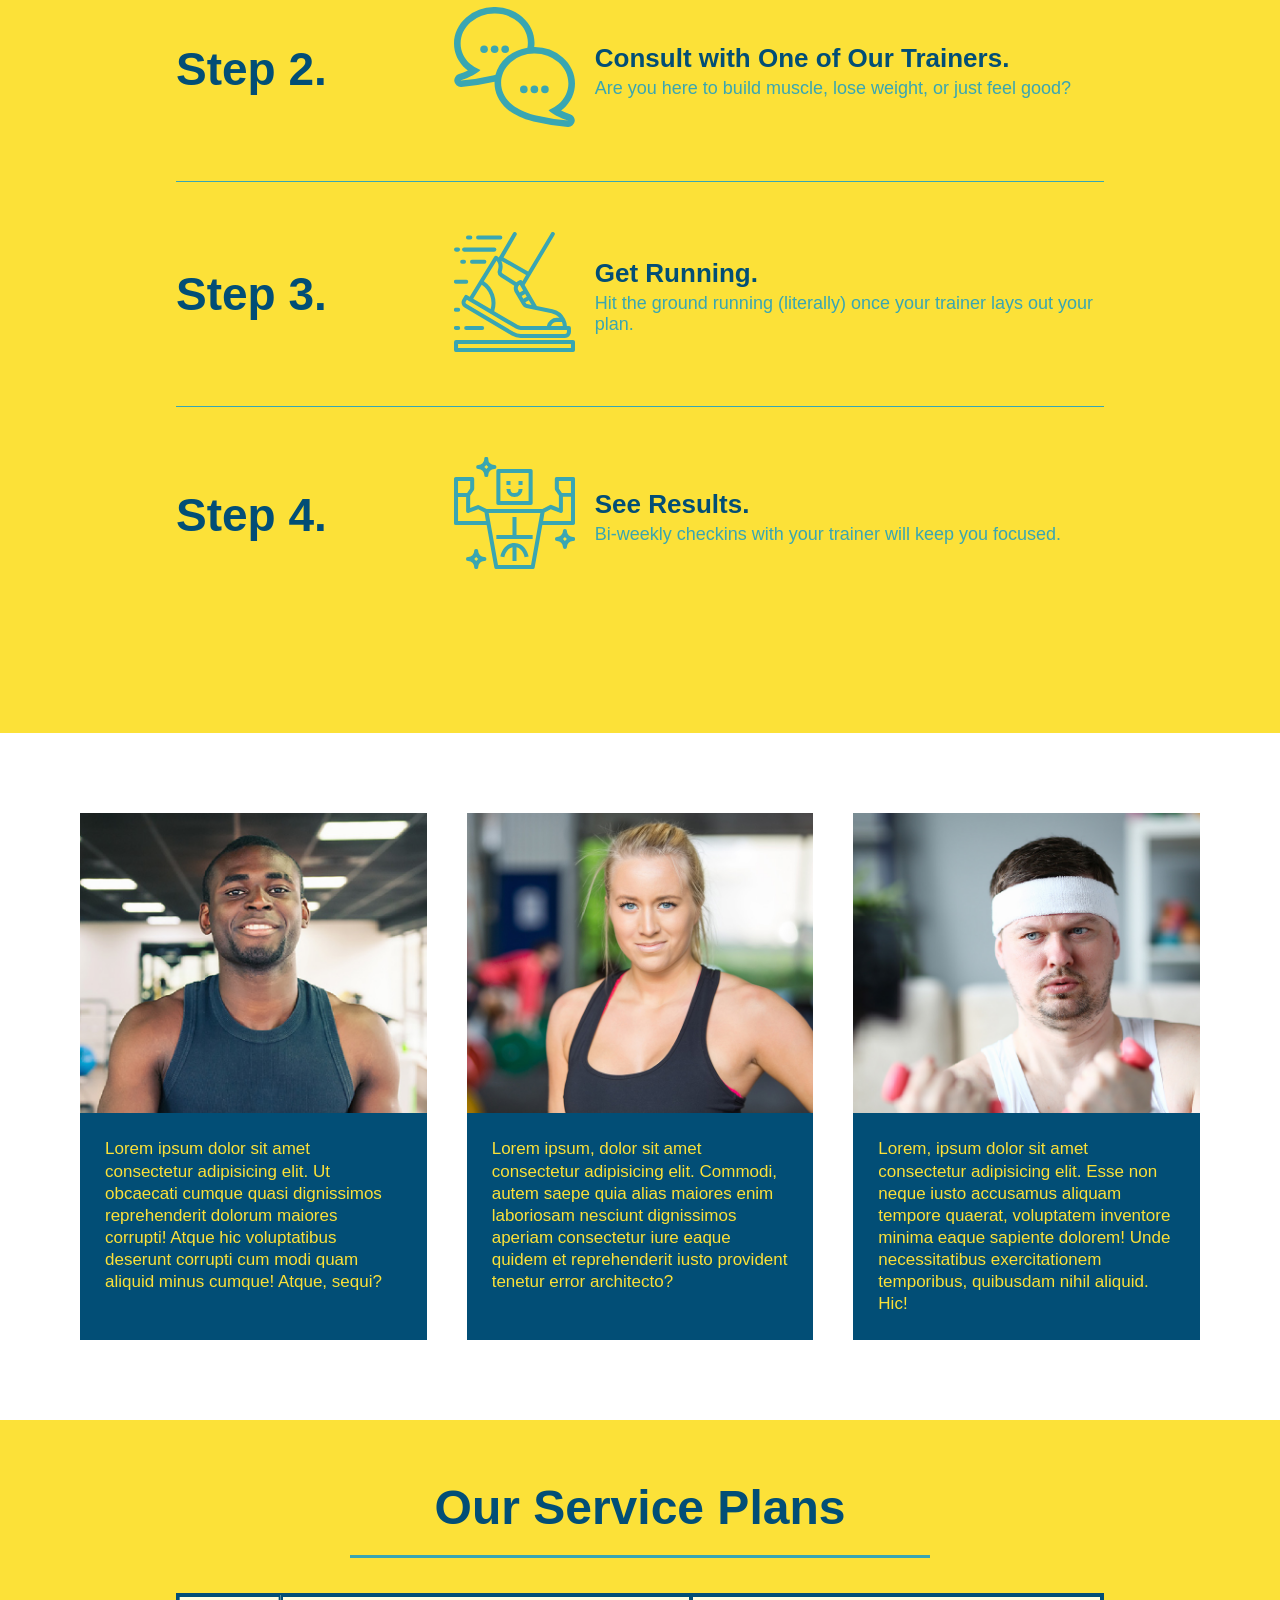
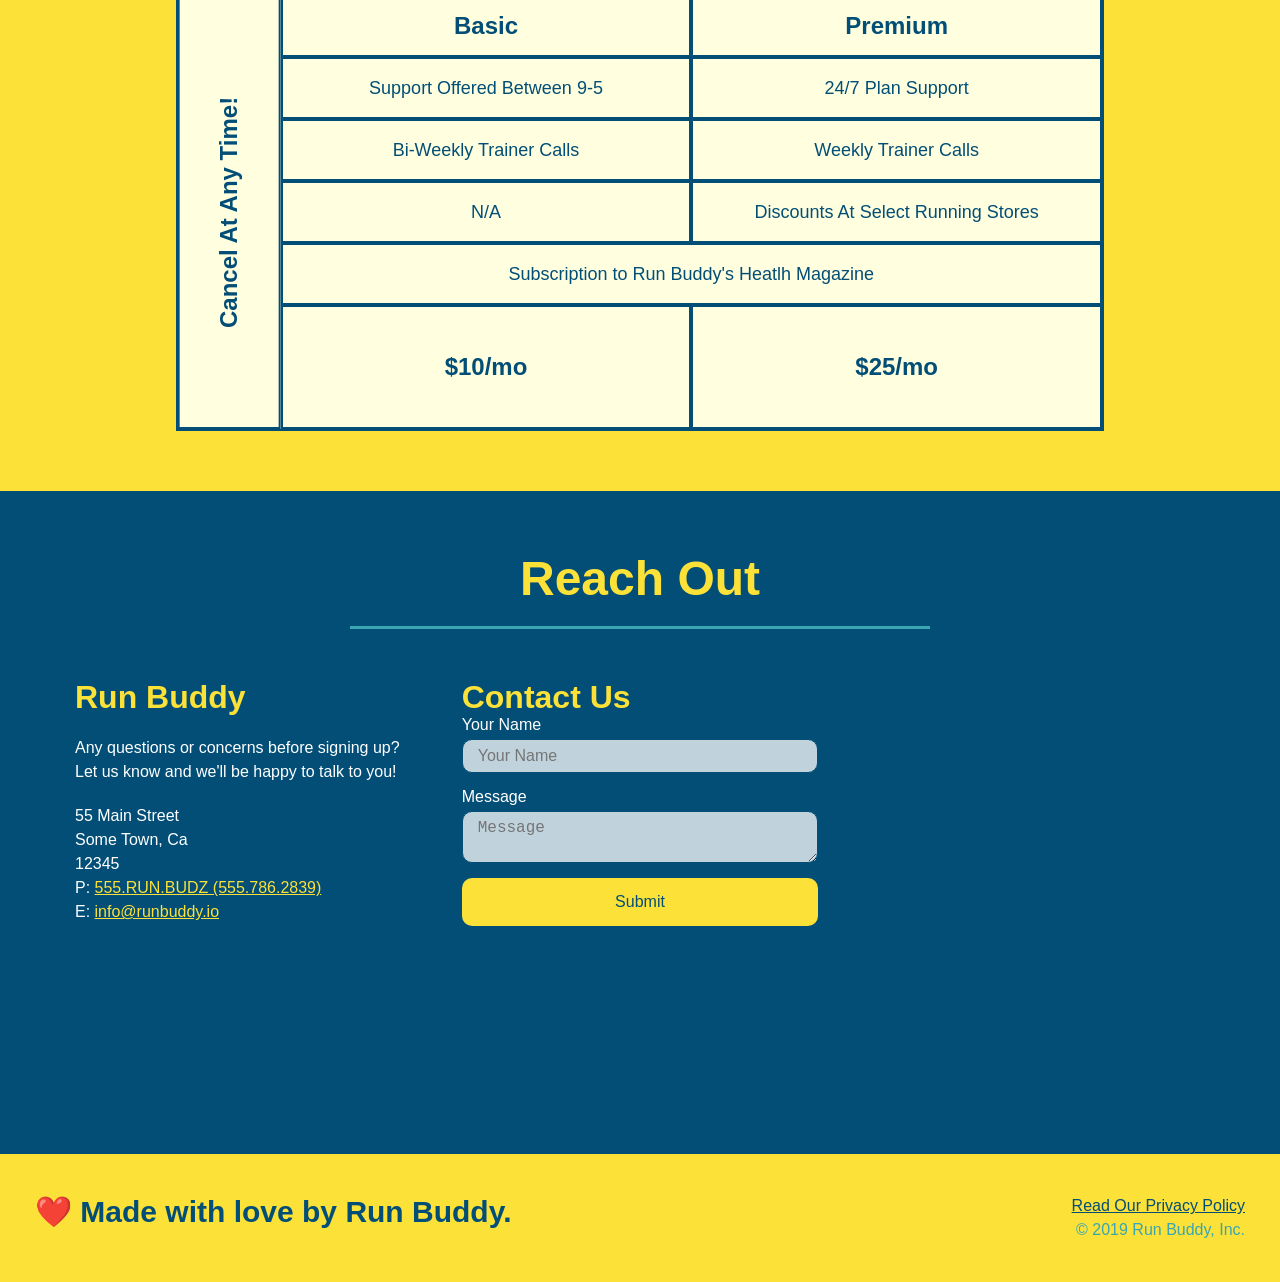
==== commit db1767c7: "trainer hover animation" ====
--- a/index.html
+++ b/index.html
@@ -167,50 +167,60 @@
     </section>
         
     <!-- "meet the trainers" section -->
-    <section id="your-trainers">
-       <div class="flex-row">
-        <h2 class="section-title primary-border">
-           Meet The Trainers</h2> 
-       </div>
-       <div class="trainers">
-        <article class="trainer">
-            <img src="./assets/images/trainer-1.jpg" alt="Arron Stephens in his workout clothes, ready to pump iron" />
-            <div class="trainer-bio">
-                <h3 class="trainer-name">Arron Stephens</h3>
-                <h4 class="trainer-role">Speed / Strength</h4>
-                <p>
-                    Lorem ipsum,dolor sit amet consectetur adipisicing elit. Sequi neque animi quo cupiditate commodi saepe culpa sed
-                    itaque velit maiores optio dolorem excepturi aperiam dolores, voluptatibus suscipit amet quis repellat!
-                </p>
-            </div>
-        </article>
-
-        <!-- second trainer bio-->
-        <article class="trainer">
-            <img src="./assets/images/trainer-2.jpg" alt="Joanna Gill colling off after a workout" />
-            <div class="trainer-bio">
-                <h3 class="trainer-name">Joanna Gill</h3>
-                <h4 class="trainer-role">Endurance</h4>
-                <p>
-                    Lorem ipsum, dolor sit amet consectetur adipisicing elit. Sequi neque animi quo cupiditate commodi saepe culpa sed
-                    itaque velit maiores optio dolorem excepturi aperiam dolores, voluptatibus suscipit amet quis repellat!
-                </p>
-            </div>
-        </article>
-
-        <!-- third trainer bio-->
-        <article class="trainer">
-            <img src="./assets/images/trainer-3.jpg" alt="Harry Smith wearing a headband and lifting comically small pink weights" />
-            <div class="trainer-bio">
-                <h3 class="trainer-name">Harry "the Headband" Smith</h3>
-                <h4 class="trainer-role">Strength</h4>
-                <p>
-                    Lorem ipsum, dolor sit amet consectetur adipisicing elit. Sequi neque animi quo cupiditate commodi saepe culpa sed
-                    itaque velit maiores optio dolorem excepturi aperiam dolores, voluptatibus suscipit amet quis repellat!
-                </p>
-        </article>
-       </div>
-    </section>
+    <section>
+        <div class="trainers">
+            <!-- first trainer bio-->
+            <article class="trainer">
+                <div class="trainer-img trainer-1">
+                    <div>
+                        <h3>Arron Stephens</h3>
+                        <h4>Speed / Strength</h4>
+                    </div>
+                </div>
+                <div class="trainer-bio">
+                    <h3>Arron Stephens</h3>
+                    <h4>Speed / Strength</h4>
+                    <p>
+                        Lorem ipsum dolor sit amet consectetur adipisicing elit. Ut obcaecati cumque quasi dignissimos reprehenderit dolorum maiores corrupti! Atque hic voluptatibus deserunt corrupti cum modi quam aliquid minus cumque! Atque, sequi?
+                    </p>
+                </div>
+            </article>
+
+            <!-- second trainer bio-->
+            <article class="trainer">
+                <div class="trainer-img trainer-2">
+                    <div>
+                        <h3>Joanna Gill</h3>
+                        <h4>Endurance</h4>
+                    </div>
+                </div>    
+                <div class="trainer-bio">
+                    <h3>Joanna Gill</h3>
+                    <h4>Endurance</h4>
+                    <p>
+                        Lorem ipsum, dolor sit amet consectetur adipisicing elit. Commodi, autem saepe quia alias maiores enim laboriosam nesciunt dignissimos aperiam consectetur iure eaque quidem et reprehenderit iusto provident tenetur error architecto?
+                    </p>
+                </div>
+            </article>
+
+            <!-- third trainer bio-->
+            <article class="trainer">
+                <div class="trainer-img trainer-3">
+                    <div>
+                        <h3>Harry "the Headband" Smith</h3>
+                        <h4>Strength</h4>
+                    </div>
+                </div>
+                <div class="trainer-bio">
+                    <h3>Harry "the Headband" Smith</h3>
+                    <h4>Strength</h4>
+                    <p>
+                        Lorem, ipsum dolor sit amet consectetur adipisicing elit. Esse non neque iusto accusamus aliquam tempore quaerat, voluptatem inventore minima eaque sapiente dolorem! Unde necessitatibus exercitationem temporibus, quibusdam nihil aliquid. Hic!
+                    </p>
+                </div> 
+            </article>
+        </div>
+    </section> 
 
     <section id="service-plans" class="services">
         
--- a/assets/css/style.css
+++ b/assets/css/style.css
@@ -1,22 +1,18 @@
-*{
-    margin: 0;
-    padding: 0;
-    box-sizing: border-box;
-}
-
 :root {
     --primary-color: #fce138;
     --secondary-color: #024e76;
     --tertiary-color: #39a6b2;
 }
-
+* {
+    margin: 0;
+    padding: 0;
+    box-sizing: border-box;
+}
 body {
-    /* more on this crazy alphanumerical value in a minute! */
     color: var(--tertiary-color);
-    font-family: Helvetica,Arial, sans-serif;
-}
-
-/* apply styles to <header> */
+    font-family: Helvetica, arial, sans-serif;
+}
+
 header {
     padding: 20px 35px;
     background-color: var(--tertiary-color);
@@ -26,7 +22,7 @@
     position: -webkit-sticky;
     position: sticky;
     top: 0;
-    background-image: url("../images/hero-bg.jpg");
+    background-image: url(../images/hero-bg.jpg);
     background-size: cover;
     background-position: center;
     background-attachment: fixed;
@@ -39,8 +35,7 @@
     font-size: 36px;
     color: var(--primary-color);
     margin: 0;
-    /* add alongside your existing declarations*/
-    text-shadow: 0 0 10px rgba(0, 0, 0, 0.5);
+    text-shadow: 0 0 10px rgba(0, 0, 0, 0.5)
 }
 
 header a {
@@ -79,7 +74,7 @@
     width: 100%;
     padding: 40px 35px;
     display: flex;
-    justify-content:space-between;
+    justify-content: space-between;
     flex-wrap: wrap;
 }
 
@@ -114,7 +109,6 @@
     background-attachment: fixed;
     background-position: 80%;
 }
-/* Hero Style End*/
 
 .hero-cta {
     width: 35%;
@@ -133,35 +127,36 @@
 }
 
 .hero-form {
-    background-color: rgba(252, 225, 56, 0.8);
+    background-color: rgba(252, 225, 56, .8);
     padding: 20px;
     color: var(--secondary-color);
     border: solid 3px var(--secondary-color);
-    width: 40%;
+    width: 40%0;
     margin: 3.5%;
     box-shadow: 0 0 10px rgba(0, 0, 0, 0.5);
     border-radius: 15px;
 }
 
-.hero-form h3{
+.hero h3 {
     font-size: 24px;
-    margin: 0px;
-}
-
-.hero-form p {
-    margin: 15px 0 15px 0;
+    margin: 0;
+}
+
+.hero p {
+    margin: 5px 0 15px 0;
 }
 
 .form-input {
     font-size: 16px;
-    border: 1px solid var(--secondary-color);
+    color: var(--secondary-color);
+    padding: 7px 15px;
+    border-color: var(--secondary-color);
+    border-width: 1px;
+    border-style: solid;
     display: block;
-    padding: 7px 15px;
-    color: var(--secondary-color);
-    width: 100%;
-    margin-bottom: 15px;
     border-radius: 10px;
-    background-color: rgba(255, 255, 255, .75);
+    background-color: rgba(255, 255, 255, 0.75);
+    width: 100%;
 }
 
 .form-input:focus {
@@ -174,11 +169,11 @@
 }
 
 .hero-form button {
-    color: var(--primary-color);
     background-color: var(--secondary-color);
+    color: var(--primary-color);
     border: none;
+    font-size: 16px;
     padding: 10px 20px;
-    font-size: 16px;
     border-radius: 10px;
 }
 
@@ -194,7 +189,7 @@
     position: relative;
     left: 10px;
     margin: 10px;
-    line-height: 1.5;
+    line-height: 1.6;
 }
 
 .checkbox-wrapper label::before, .radio-wrapper label::before {
@@ -221,7 +216,7 @@
     position: absolute;
     left: -29px;
     top: -3px;
-    background-image: radial-gradient(circle, #39a6b2, #024e76);
+    background-image: radial-gradient(circle, var(--tertiary-color), var(--secondary-color));
 }
 
 .checkbox-wrapper label::after {
@@ -236,18 +231,38 @@
     transform: rotate(-58deg);
 }
 
-.checkbox-wrapper input + label::after, 
+.checkbox-wrapper input:checked, .radio-wrapper input:checked {
+    opacity: 1;
+}
+
+.checkbox-wrapper input + label::after,
 .radio-wrapper input + label::after {
     content: none;
 }
 
-.checkbox-wrapper input:checked + label::after, 
-.radio-wrapper input:checked + label::after {
+.checkbox-wrapper input:checked + label::after, .radio-wrapper input:checked + label::after {
     content: "";
 }
-/* HERO STYLES END */
-
-
+
+/* Hero Style End */
+
+.section-title {
+    font-size: 48px;
+    color: var(--secondary-color);
+    border-bottom: 3px solid;
+    padding-bottom: 20px;
+    text-align: center;
+    margin: 0 auto 35px auto;
+    width: 50%;
+}
+
+.primary-border {
+    border-color: var(--primary-color);
+}
+
+.secondary-border {
+    border-color: var(--tertiary-color);
+}
 
 .intro p {
     line-height: 1.7;
@@ -259,26 +274,7 @@
 }
 
 .steps {
-    background: var(--primary-color);
-}
-
-.section-title {
-    font-size: 48px;
-    color: var(--secondary-color);
-    border-bottom: 3px solid;
-    padding-bottom: 20px;
-    text-align: center;    
-    margin: 0 auto 35px auto;
-    width: 50%;
-}
-
-.primary-border {
-    border-color: var(--primary-color);
-    
-}
-
-.secondary-border {
-    border-color: var(--tertiary-color);
+    background: var(--primary-color)
 }
 
 .step {
@@ -291,8 +287,11 @@
     justify-content: space-between;
 }
 
-.step:not(:last-child) {
-    border-bottom: 1px solid var(--tertiary-color);
+.step-info {
+    flex: 2 70%;
+    display: flex;
+    flex-wrap: wrap;
+    align-items: center;
 }
 
 .step h3 {
@@ -301,34 +300,31 @@
     flex: 1 30%;
 }
 
-.step-info {
-    flex: 2 70%;
-    display: flex;
-    flex-wrap: wrap;
-    align-items: center;
+.step-text p {
+    color: var(--tertiary-color);
+    font-size: 18px;
+}
+
+.step-text h4 {
+    font-size: 26px;
+    line-height: 1.5;
+    color: var(--secondary-color);
 }
 
 .step-img {
     flex: 1 12%;
     margin-right: 20px;
 }
+.step-text {
+    flex: 12;
+}
 
 .step-img img {
     max-width: 100%;
 }
-.step-text {
-    flex: 12;
-}
-
-.step-text p {
-    color: var(--tertiary-color);
-    font-size: 18px;
-}
-
-.step-text h4 {
-    font-size: 26px;
-    line-height: 1.5;
-    color: var(--secondary-color);
+
+.step:not(:last-child) {
+    border-bottom: 1px solid var(--tertiary-color);
 }
 
 .trainers {
@@ -346,8 +342,35 @@
     flex: 1;
 }
 
-.trainer img {
-    width: 100%; 
+.trainer:hover .trainer-img::after {
+    opacity: 1;
+}
+
+.trainer:hover .trainer-img h3, .trainer:hover .trainer-img h4 {
+    top: 0px;
+}
+
+.trainer-img {
+    width: 100%;
+    min-height: 300px;
+    background-size: cover;
+    display: flex;
+    padding: 15px;
+    align-items: flex-end;
+    position: relative;
+    overflow: hidden;
+}
+
+.trainer-img::after {
+    content: "";
+    height: 100%;
+    width: 100%;
+    background: linear-gradient(rgba(252, 225, 56, .3), var(--secondary-color));
+    position: absolute;
+    top: 0;
+    left: 0;
+    opacity: 0;
+    transition: .5s;
 }
 
 .trainer-bio {
@@ -355,28 +378,105 @@
     line-height: 1.3;
 }
 
-.text-left {
-    text-align: left;
-}
-
-.text-right {
-    text-align: right;
+.trainer-img h3 {
+    font-size: 28px;
+    position: relative;
+    z-index: 9998;
+    margin-bottom: 5px;
+    top: 200px;
+    transition: .6s;
+}
+
+.trainer-img h4 {
+    font-weight: lighter;
+    font-size: 22px;
+    margin-bottom: 15px;
+    position: relative;
+    z-index: 9998;
+    top: 200px;
+    transition: .6s;
+}
+
+.trainer-bio p {
+    font-size: 17px;
 }
 
 .trainer-bio h3 {
     font-size: 28px;
+    display: none;
 }
 
 .trainer-bio h4 {
     font-weight: lighter;
     font-size: 22px;
     margin-bottom: 15px;
-}
-
-.trainer-bio p {
-    font-size: 17px;
-}
-
+    display: none;
+}
+
+.trainer-1 {
+    background-image: url(../images/trainer-1.jpg);
+}
+
+.trainer-2 {
+    background-image: url(../images/trainer-2.jpg);
+}
+
+.trainer-3 {
+    background-image: url(../images/trainer-3.jpg);
+}
+
+/* SERVICE STYLES BEGIN */
+.services {
+    background: var(--primary-color);
+}
+
+.service-grid-wrapper {
+    display: flex;
+    width: 100%;
+    justify-content: center;
+}
+
+.service-grid-container {
+    background: lightyellow;
+    width: 80%;
+    display: grid;
+    grid-template-columns: 1fr repeat(2, 4fr);
+    grid-template-rows: repeat(5, 1fr) 2fr;
+    border: 2px solid var(--secondary-color);
+    color: var(--secondary-color);
+    font-size: 18px;
+}
+
+.service-grid-item {
+    padding: 15px 0;
+    border: 2px solid var(--secondary-color);
+    display: flex;
+    align-items: center;
+    justify-content: center;
+    text-align: center;
+}
+
+.service-grid-item.basic {
+    grid-column: 2 / span 1;
+}
+
+.service-grid-item.both {
+    grid-column: 2/ span 2;
+}
+
+.service-grid-item.cancel {
+    writing-mode: vertical-lr;
+    transform: rotate(180deg);
+    grid-column: 1;
+    grid-row: 1/-1;
+}
+
+.grid-head, .grid-price, .service-grid-item.cancel {
+    font-size: 1.5rem;
+    font-weight: bold;
+}
+
+/* REACH OUT STYLE START */
 .contact {
     background: var(--secondary-color);
 }
@@ -385,6 +485,16 @@
     color: var(--primary-color);
 }
 
+.contact-info {
+    display: flex;
+    justify-content: space-between;
+    flex-wrap: wrap;
+}
+
+.contact-info > * {
+    flex: 1;
+    margin: 15px;
+}
 .contact-info iframe {
     height: 400px;
 }
@@ -409,17 +519,6 @@
     color: var(--primary-color);
 }
 
-.contact-info {
-    display: flex;
-    justify-content: space-between;
-    flex-wrap: wrap;
-}
-
-.contact-info > * {
-    flex: 1;
-    margin: 15px;
-}
-
 .contact-form input, .contact-form textarea {
     border: 1px solid var(--secondary-color);
     display: block;
@@ -430,12 +529,12 @@
     margin-bottom: 15px;
     margin-top: 5px;
     border-radius: 10px;
-    background-color: rgba( 255, 255, 255, 0.75);
+    background-color: rgba(255, 255, 255, 0.75);
 }
 
 .contact-form input:focus, .contact-form textarea:focus {
     background-color: rgba(255, 255, 255, 1);
-    outline: none;
+    outline: none
 }
 
 .contact-form button {
@@ -454,158 +553,120 @@
     background: var(--tertiary-color);
 }
 
+/* REACH OUT STYLES END */
+
 .flex-row {
     display: flex;
 }
 
-.services {
-    background: var(--primary-color);
-}
-
-.service-grid-wrapper {
-    display: flex;
-    width: 100%;
-    justify-content: center;
-}
-
-.service-grid-container {
-    display: grid;
-    grid-template-columns: 1fr repeat(2, 4fr);
-    grid-template-rows: repeat(5, 1fr) 2fr;
-    background: lightyellow;
-    width: 80%;
-    border: 2px solid var(--secondary-color);
-    color: var(--secondary-color);
-    font-size: 1.2rem;
-}
-
-.service-grid-item {
-    padding: 15px 0;
-    border: 2px solid var(--secondary-color);
-    display: flex;
-    align-items: center;
-    justify-content: center;
-    text-align: center;
-}
-
-.service-grid-item.basic {
-    grid-column: 2 / span 1;
-}
-
-.service-grid-item.both {
-    grid-column: 2 / span 2;
-}
-
-.service-grid-item.cancel {
-    grid-row: 1 / -1;
-    grid-column: 1;
-    writing-mode: vertical-lr;
-    transform: rotate(180deg);
-}
-
-.grid-head, .grid-price, .service-grid-item.cancel {
-    font-size: 1.5rem;
-    font-weight: bold;
-}
-
-/* MEDIA QUERY FOR SMALLER DESKTOP SCREENS AND SMALLER*/
+
+/* MEDIA QUERY FOR SMALLER DESKTOP SCREES AND SMALLER */
 @media screen and (max-width: 980px) {
-   header {
-       padding-bottom: 0;
-       justify-content: center;
-       position: relative;
-   }
-
-   header h1 {
-       width: 100%;
-       text-align: center;
-   }
-
-   header nav ul {
-       margin-top: 20px;
-       width: 100%;
-       justify-content: center;
-   }
-
-   header nav ul li a {
-       font-size: 20px;
-   }
-
-   footer h2, footer div {
-       text-align: center;
-       width: 100%;
-   }
-
-   .hero-cta, .hero-form {
-       width: 100%;
-   }
-
-   .hero-cta {
-       text-align: center;
-   }
-
-   .section-title {
-       width: 80%;
-   }
-
-   .trainer {
-       flex: 0 70%;
-   }
-   
-   .contact-info iframe {
-       flex: 1 100%;
-   }
+    header {
+        padding-bottom: 0;
+        justify-content: center;
+        position: relative;
+    }
+    
+    header h1 {
+        width: 100%;
+        text-align: center;
+    }
+
+    header nav ul {
+        margin-top: 20px;
+        width: 100%;
+        justify-content: center;
+    }
+
+    header nav ul li a {
+        font-size: 20px;
+    }
+
+    footer h2, footer div {
+        text-align: center;
+        width: 100%;
+    }
+
+    .hero-cta, .hero-form {
+        width: 100%;
+    }
+
+    .hero-cta {
+        text-align: center;
+    }
+
+    .section-title {
+        width: 80%;
+    }
+
+    .trainers {
+        flex: 0 70%;
+    }
+
+    .trainer-img h3, .trainer-img h4, .trainer-img::after {
+        display: none;
+    }
+    
+    .trainer-bio h3, .trainer-bio h4 {
+        display: inline;
+    }
+
+    .contact-info iframe {
+        flex: 1 100%;
+    }
 }
 
 /* MEDIA QUERY FOR TABLETS AND SMALLER */
 @media screen and (max-width: 768px) {
-   section {
-       padding: 30px 15px;
-   }
-
-   .step h3 {
-       flex: 1 100%;
-       text-align: center;
-   }
-
-   .step-info {
-       flex: 2 100%;
-       text-align: center;
-       justify-content: center;
-   }
-
-   .step-img {
-       flex: 0 32%;
-       margin-right: 0;
-       margin-top: 15px;
-       margin-bottom: 15px;
-   }
-
-   .step-text {
-       flex: 100%;
-   }
-
-   .service-grid-container {
-       grid-template-columns: 1fr 1fr;
-   }
-
-   .service-grid-item.basic {
-       grid-column: 1;
-   }
-
-   .service-grid-item.both {
-       grid-column: 1/ -1;
-   }
-
-   .service-grid-item.cancel {
-       transform: none;
-       writing-mode: unset;
-       grid-column: 1 / -1;
-       grid-row: -1;
-   }
-}
-
-/* MEDIA QUERY FOR MOBILE PHONES AND SMALLER */
+    
+    section {
+        padding: 30px 15px;
+    }
+
+    .step h3 {
+        flex: 1 100%;
+        text-align: center;
+    }
+    
+    .step-info {
+        flex: 2 100%;
+        text-align: center;
+        justify-content: center;
+    }
+
+    .step-img {
+        flex: 0 32%;
+        margin-right: 0;
+        margin-top: 15px;
+        margin-bottom: 15px;
+    }
+
+    .step-text {
+        flex: 100%;
+    }
+
+    .service-grid-container {
+        grid-template-columns: 1fr 1fr;
+    }
+
+    .service-grid-item.basic {
+        grid-column: 1;
+    }
+
+    .service-grid-item.both {
+        grid-column: 1 / -1;
+    }
+
+    .service-grid-item.cancel {
+        transform: none;
+        writing-mode: unset;
+        grid-column: 1 / -1;
+        grid-row: -1;
+    }
+}
+
+/* MEDIA QUERY FOR MOBILE PHONE AND SMALLER */  
 @media screen and (max-width: 575px) {
    .hero-form button {
        width: 100%;
@@ -628,7 +689,7 @@
    }
 
    .contact-info > * {
-       flex: 0 100%;
+       flex-wrap: 0 100%;
    }
 
    .contact-form {
